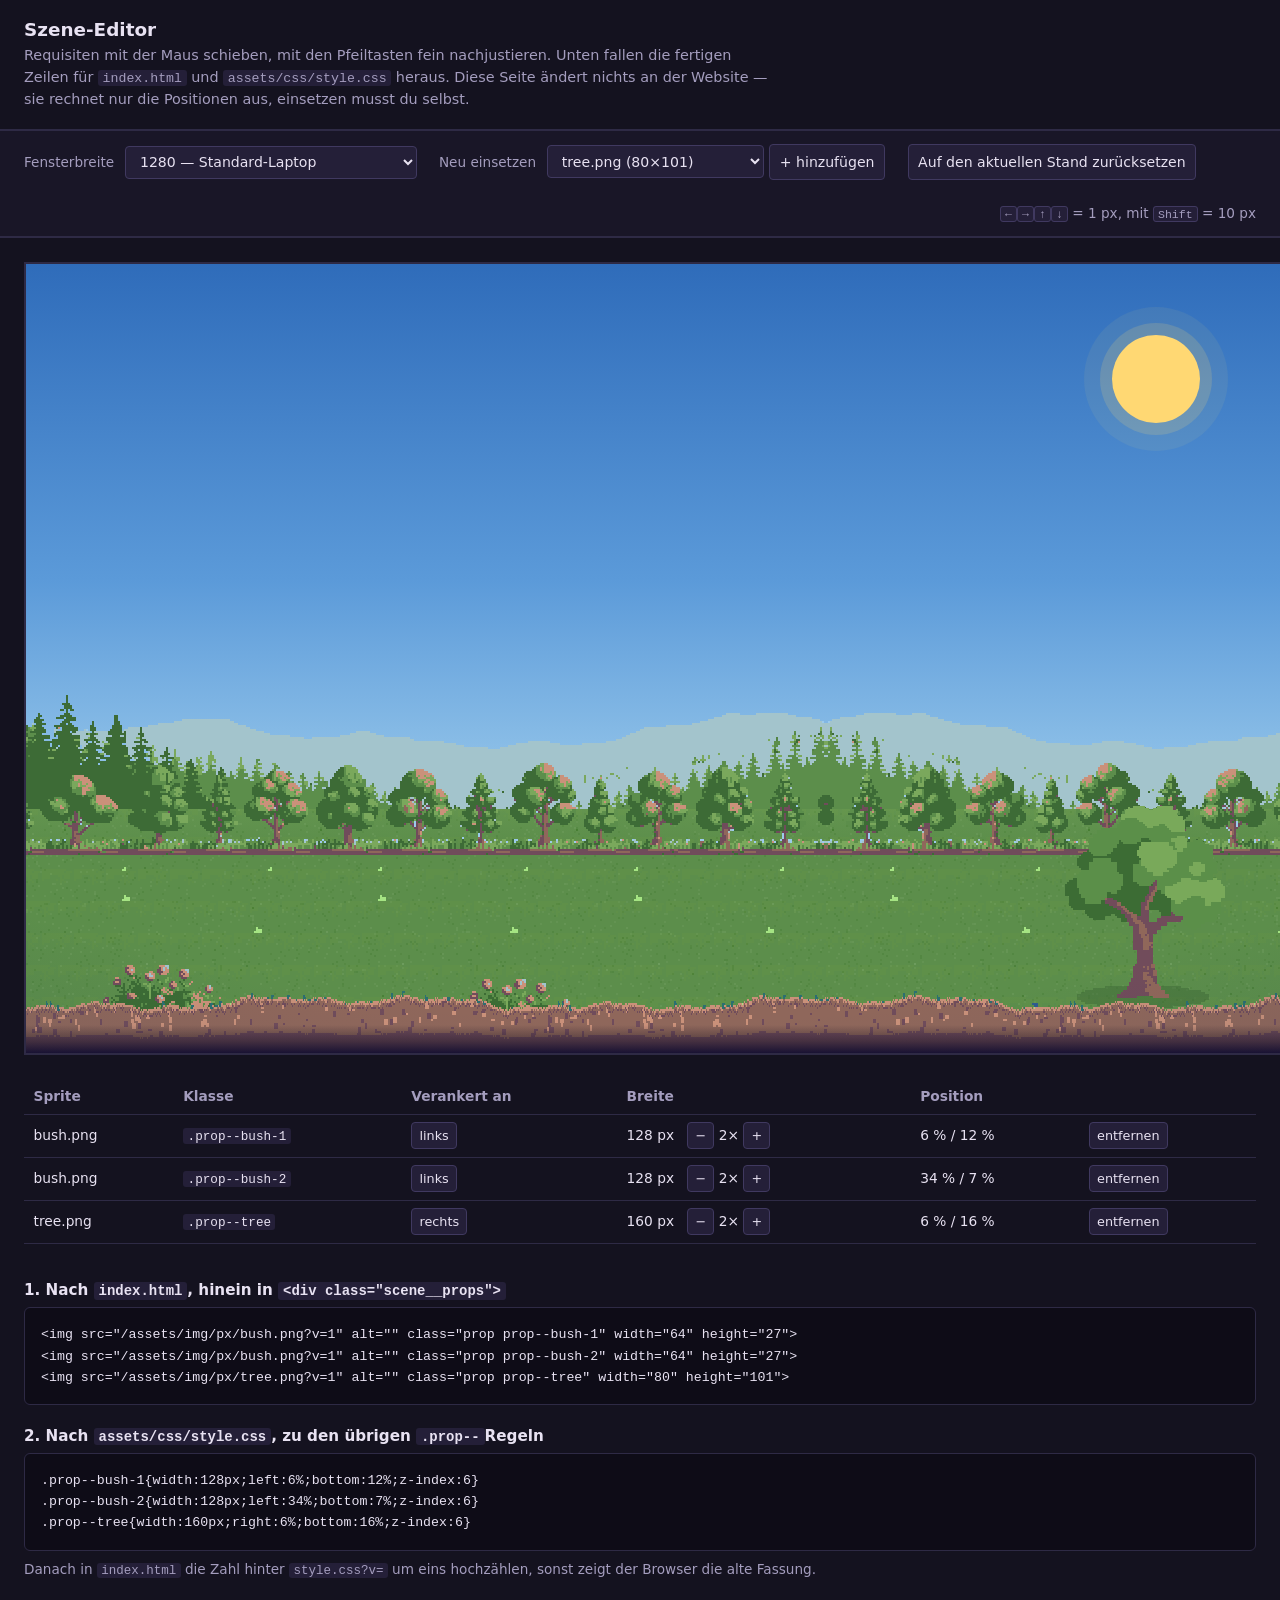
==== tools/szene-editor.html @ 1d087cea "Szene-Editor zum Setzen der Requisiten tools/szene-editor.html laedt dieselbe style.css wie die Webs" ====
<!doctype html>
<html lang="de">
<head>
<meta charset="utf-8">
<meta name="viewport" content="width=device-width,initial-scale=1">
<title>Szene-Editor — Requisiten setzen</title>

<!-- Die echte Seiten-CSS. Dadurch sieht die Vorschau unten exakt so aus wie
     der Hero auf der Seite: gleicher Himmel, gleiche Bänder, gleicher Boden.
     Ändert sich style.css, ändert sich diese Vorschau automatisch mit. -->
<link rel="stylesheet" href="/assets/css/style.css">

<style>
  body{margin:0;background:#14121f;color:#e8e2f2;
       font:15px/1.5 system-ui,-apple-system,"Segoe UI",Roboto,sans-serif}
  .kopf{padding:1.2rem 1.5rem;border-bottom:2px solid #2e2a45}
  .kopf h1{margin:0 0 .3rem;font-size:1.15rem}
  .kopf p{margin:0;color:#a49dbe;font-size:.9rem;max-width:82ch}
  code{background:#241f38;padding:.05em .35em;border-radius:3px;font-size:.92em}

  .leiste{display:flex;gap:1.4rem;align-items:center;flex-wrap:wrap;
          padding:.8rem 1.5rem;border-bottom:2px solid #2e2a45;background:#191627}
  .leiste label{font-size:.85rem;color:#a49dbe;margin-right:.4rem}
  select,button{font:inherit;font-size:.88rem;background:#241f38;color:#e8e2f2;
       border:1px solid #403960;border-radius:4px;padding:.4rem .6rem;cursor:pointer}
  button:hover{background:#302847}

  .buehne{padding:1.5rem;overflow-x:auto}
  .rahmen{position:relative;margin:0 auto;border:2px solid #2e2a45;overflow:hidden;background:#000}
  .rahmen .hero{min-height:0;padding:0;height:100%}

  /* Die Seiten-CSS setzt pointer-events:none auf .scene, damit die Szene keine
     Klicks abfängt. Für die Anfasser muss das hier wieder aufgehoben werden. */
  .griff{position:absolute;z-index:60;cursor:grab;outline:2px dashed transparent;
         pointer-events:auto;touch-action:none}
  .griff:hover{outline-color:rgba(240,200,96,.6)}
  .griff.aktiv{outline:2px solid #f0c860;cursor:grabbing}
  .griff img{display:block;width:100%;height:auto;
             image-rendering:pixelated;image-rendering:crisp-edges;pointer-events:none}

  .liste{padding:0 1.5rem 1rem}
  table{border-collapse:collapse;width:100%;font-size:.86rem}
  th,td{text-align:left;padding:.45rem .6rem;border-bottom:1px solid #2e2a45}
  th{color:#a49dbe;font-weight:600}
  tr.aktiv{background:#241f38}
  td button{padding:.2rem .45rem;font-size:.8rem}

  .ausgabe{padding:0 1.5rem 2.5rem}
  .ausgabe h2{font-size:.95rem;margin:1.4rem 0 .5rem}
  pre{background:#0e0c17;border:1px solid #2e2a45;border-radius:6px;
      padding:1rem;overflow-x:auto;font-size:.83rem;line-height:1.6;margin:0;
      white-space:pre-wrap;word-break:break-all}
  .hinweis{color:#a49dbe;font-size:.85rem;margin:.5rem 0 0}
  kbd{background:#241f38;border:1px solid #403960;border-radius:3px;
      padding:.05em .35em;font-size:.85em}
</style>
</head>
<body>

<div class="kopf">
  <h1>Szene-Editor</h1>
  <p>Requisiten mit der Maus schieben, mit den Pfeiltasten fein nachjustieren.
     Unten fallen die fertigen Zeilen für <code>index.html</code> und
     <code>assets/css/style.css</code> heraus. Diese Seite ändert nichts an der
     Website — sie rechnet nur die Positionen aus, einsetzen musst du selbst.</p>
</div>

<div class="leiste">
  <span><label>Fensterbreite</label>
    <select id="breite">
      <option value="1440">1440 — großer Bildschirm</option>
      <option value="1280" selected>1280 — Standard-Laptop</option>
      <option value="1024">1024 — kleiner Laptop</option>
      <option value="900">900 — hier verschwindet der Baum</option>
      <option value="375">375 — Handy</option>
    </select>
  </span>
  <span><label>Neu einsetzen</label>
    <select id="neu"></select>
    <button id="hinzu">+ hinzufügen</button>
  </span>
  <button id="reset">Auf den aktuellen Stand zurücksetzen</button>
  <span style="margin-left:auto;color:#a49dbe;font-size:.85rem">
    <kbd>&larr;</kbd><kbd>&rarr;</kbd><kbd>&uarr;</kbd><kbd>&darr;</kbd>
    = 1&nbsp;px, mit <kbd>Shift</kbd> = 10&nbsp;px
  </span>
</div>

<div class="buehne">
  <div class="rahmen" id="rahmen">
    <section class="hero">
      <div class="scene" aria-hidden="true">
        <div class="scene__sky"></div>
        <div class="scene__body is-sun"></div>
        <div class="scene__clouds">
          <img src="/assets/img/px/cloud.png" alt="" class="cloud cloud--1" width="29" height="16">
          <img src="/assets/img/px/cloud-small.png" alt="" class="cloud cloud--2" width="30" height="18">
          <img src="/assets/img/px/cloud.png" alt="" class="cloud cloud--3" width="29" height="16">
        </div>
        <div class="scene__band scene__band--hills"></div>
        <div class="scene__band scene__band--trees"></div>
        <div class="scene__ground"><div class="scene__props" id="props"></div></div>
        <div class="scene__vignette"></div>
      </div>
    </section>
  </div>
</div>

<div class="liste">
  <table>
    <thead><tr>
      <th>Sprite</th><th>Klasse</th><th>Verankert an</th>
      <th>Breite</th><th>Position</th><th></th>
    </tr></thead>
    <tbody id="tabelle"></tbody>
  </table>
</div>

<div class="ausgabe">
  <h2>1. Nach <code>index.html</code>, hinein in <code>&lt;div class="scene__props"&gt;</code></h2>
  <pre id="html-aus"></pre>

  <h2>2. Nach <code>assets/css/style.css</code>, zu den übrigen <code>.prop--</code>Regeln</h2>
  <pre id="css-aus"></pre>

  <p class="hinweis">Danach in <code>index.html</code> die Zahl hinter
     <code>style.css?v=</code> um eins hochzählen, sonst zeigt der Browser
     die alte Fassung.</p>
</div>

<script>
/* Native Sprite-Größen in Pixeln. Die dargestellte Breite sollte immer ein
   ganzzahliges Vielfaches davon sein - sonst werden die Pixel ungleich breit
   und das Bild franst aus. Der Editor warnt, wenn es kein ganzes ist. */
var SPRITES = {
  'tree.png':       [80, 101],
  'bush.png':       [64, 27],
  'cloud.png':      [29, 16],
  'cloud-small.png':[30, 18]
};

/* Startaufstellung: genau das, was gerade auf der Seite steht. */
var START = [
  {datei:'bush.png', klasse:'prop--bush-1', anker:'left',  x:6,  y:12, faktor:2},
  {datei:'bush.png', klasse:'prop--bush-2', anker:'left',  x:34, y:7,  faktor:2},
  {datei:'tree.png', klasse:'prop--tree',   anker:'right', x:6,  y:16, faktor:2}
];

var requisiten = [];
var gewaehlt = null;

var rahmen = document.getElementById('rahmen');
var props  = document.getElementById('props');

/* Alle Positionen beziehen sich auf die Bodenzone, nicht auf den ganzen Hero.
   Genau so rechnet auch die Seite: .scene__props liegt mit inset:0 in
   .scene__ground, und das ist 280px hoch. */
function bodenMasse(){
  var b = document.querySelector('.scene__ground').getBoundingClientRect();
  return {breite: b.width, hoehe: b.height};
}

function zeichnen(){
  props.innerHTML = '';
  requisiten.forEach(function(r, i){
    var nw = SPRITES[r.datei][0];
    var g = document.createElement('div');
    g.className = 'griff' + (i === gewaehlt ? ' aktiv' : '');
    g.style.width = Math.round(nw * r.faktor) + 'px';
    g.style[r.anker] = r.x + '%';
    g.style.bottom = r.y + '%';
    g.innerHTML = '<img src="/assets/img/px/' + r.datei + '" alt="">';
    g.addEventListener('pointerdown', function(e){ starteZiehen(e, i); });
    props.appendChild(g);
  });
  tabelleZeichnen();
  ausgabeZeichnen();
}

function starteZiehen(e, i){
  e.preventDefault();
  gewaehlt = i;
  var r = requisiten[i];
  var m = bodenMasse();
  var startX = e.clientX, startY = e.clientY;
  var x0 = r.x, y0 = r.y;
  /* Rechts verankert heißt: nach rechts ziehen macht den Abstand kleiner. */
  var richtung = (r.anker === 'right') ? -1 : 1;

  function bewegen(ev){
    r.x = Math.round((x0 + richtung * (ev.clientX - startX) / m.breite * 100) * 10) / 10;
    r.y = Math.round((y0 - (ev.clientY - startY) / m.hoehe * 100) * 10) / 10;
    zeichnen();
  }
  function loslassen(){
    window.removeEventListener('pointermove', bewegen);
    window.removeEventListener('pointerup', loslassen);
  }
  window.addEventListener('pointermove', bewegen);
  window.addEventListener('pointerup', loslassen);
  zeichnen();
}

document.addEventListener('keydown', function(e){
  if (gewaehlt === null) return;
  var pfeile = {ArrowLeft:[-1,0], ArrowRight:[1,0], ArrowUp:[0,1], ArrowDown:[0,-1]};
  if (!pfeile[e.key]) return;
  e.preventDefault();
  var dx = pfeile[e.key][0], dy = pfeile[e.key][1];
  var px = e.shiftKey ? 10 : 1;
  var m = bodenMasse();
  var r = requisiten[gewaehlt];
  var richtung = (r.anker === 'right') ? -1 : 1;
  r.x = Math.round((r.x + richtung * dx * px / m.breite * 100) * 10) / 10;
  r.y = Math.round((r.y + dy * px / m.hoehe * 100) * 10) / 10;
  zeichnen();
});

function tabelleZeichnen(){
  var t = document.getElementById('tabelle');
  t.innerHTML = '';
  requisiten.forEach(function(r, i){
    var nw = SPRITES[r.datei][0];
    var tr = document.createElement('tr');
    if (i === gewaehlt) tr.className = 'aktiv';
    tr.innerHTML =
      '<td>' + r.datei + '</td>' +
      '<td><code>.' + r.klasse + '</code></td>' +
      '<td><button data-tu="anker" data-i="' + i + '">' +
        (r.anker === 'left' ? 'links' : 'rechts') + '</button></td>' +
      '<td>' + Math.round(nw * r.faktor) + ' px &nbsp; ' +
        '<button data-tu="kleiner" data-i="' + i + '">&minus;</button> ' +
        r.faktor + '&times; ' +
        '<button data-tu="groesser" data-i="' + i + '">+</button></td>' +
      '<td>' + r.x + ' % / ' + r.y + ' %</td>' +
      '<td><button data-tu="weg" data-i="' + i + '">entfernen</button></td>';
    t.appendChild(tr);
  });
  Array.prototype.forEach.call(t.querySelectorAll('button'), function(b){
    b.addEventListener('click', function(){
      var i = +b.dataset.i, r = requisiten[i];
      if (b.dataset.tu === 'anker')    r.anker = (r.anker === 'left') ? 'right' : 'left';
      if (b.dataset.tu === 'groesser') r.faktor = Math.min(4, r.faktor + 0.5);
      if (b.dataset.tu === 'kleiner')  r.faktor = Math.max(0.5, r.faktor - 0.5);
      if (b.dataset.tu === 'weg')    { requisiten.splice(i, 1); gewaehlt = null; }
      zeichnen();
    });
  });
}

function ausgabeZeichnen(){
  document.getElementById('html-aus').textContent = requisiten.map(function(r){
    var nw = SPRITES[r.datei][0], nh = SPRITES[r.datei][1];
    return '<img src="/assets/img/px/' + r.datei + '?v=1" alt="" class="prop ' +
           r.klasse + '" width="' + nw + '" height="' + nh + '">';
  }).join('\n');

  document.getElementById('css-aus').textContent = requisiten.map(function(r){
    var nw = SPRITES[r.datei][0];
    var warnung = (r.faktor % 1 !== 0)
      ? '   /* ' + r.faktor + 'x ist kein ganzes Vielfaches - die Pixel werden ungleich breit */'
      : '';
    return '.' + r.klasse + '{width:' + Math.round(nw * r.faktor) + 'px;' +
           r.anker + ':' + r.x + '%;bottom:' + r.y + '%;z-index:6}' + warnung;
  }).join('\n');
}

document.getElementById('breite').addEventListener('change', function(e){
  var w = +e.target.value;
  rahmen.style.width = w + 'px';
  rahmen.style.height = Math.round(Math.min(w * 0.62, 860)) + 'px';
  zeichnen();
});

var auswahl = document.getElementById('neu');
Object.keys(SPRITES).forEach(function(d){
  var o = document.createElement('option');
  o.value = d;
  o.textContent = d + '  (' + SPRITES[d][0] + '×' + SPRITES[d][1] + ')';
  auswahl.appendChild(o);
});

document.getElementById('hinzu').addEventListener('click', function(){
  var d = auswahl.value;
  var stamm = d.replace('.png', '').replace(/[^a-z0-9]/g, '-');
  var n = 1;
  while (requisiten.some(function(r){ return r.klasse === 'prop--' + stamm + '-' + n; })) n++;
  requisiten.push({datei:d, klasse:'prop--' + stamm + '-' + n,
                   anker:'left', x:45, y:20, faktor:2});
  gewaehlt = requisiten.length - 1;
  zeichnen();
});

document.getElementById('reset').addEventListener('click', function(){
  requisiten = START.map(function(r){ return Object.assign({}, r); });
  gewaehlt = null;
  zeichnen();
});

rahmen.style.width = '1280px';
rahmen.style.height = '793px';
requisiten = START.map(function(r){ return Object.assign({}, r); });
zeichnen();
</script>
</body>
</html>
---- assets/css/style.css ----
/* =========================================================================
   floriankierski.de — Bewerbungsportfolio
   Zwei Darstellungen über [data-mode]: "pixel" (Standard) und "plain".
   Kein Framework, kein Build-Schritt.
   ========================================================================= */

/* ---------- Schriften (selbst gehostet) ---------- */
@font-face{font-family:'Pixelify';src:url('/assets/fonts/pixelify-latin.woff2') format('woff2');
  font-weight:400 700;font-display:swap;unicode-range:U+0000-00FF,U+0131,U+0152-0153,U+2000-206F,U+20AC,U+2122,U+2212,U+FEFF,U+FFFD}
@font-face{font-family:'Pixelify';src:url('/assets/fonts/pixelify-latin-ext.woff2') format('woff2');
  font-weight:400 700;font-display:swap;unicode-range:U+0100-02BA,U+1E00-1E9F,U+2020,U+20A0-20AB,U+2C60-2C7F}
@font-face{font-family:'Silkscreen';src:url('/assets/fonts/silkscreen-latin.woff2') format('woff2');
  font-weight:400;font-display:swap;unicode-range:U+0000-00FF,U+0131,U+0152-0153,U+2000-206F,U+20AC,U+2122,U+2212,U+FEFF,U+FFFD}
@font-face{font-family:'Silkscreen';src:url('/assets/fonts/silkscreen-latin-ext.woff2') format('woff2');
  font-weight:400;font-display:swap;unicode-range:U+0100-02BA,U+1E00-1E9F,U+2020,U+20A0-20AB,U+2C60-2C7F}
@font-face{font-family:'InterVar';src:url('/assets/fonts/inter-latin.woff2') format('woff2');
  font-weight:400 700;font-display:swap;unicode-range:U+0000-00FF,U+0131,U+0152-0153,U+2000-206F,U+20AC,U+2122,U+2212,U+FEFF,U+FFFD}
@font-face{font-family:'InterVar';src:url('/assets/fonts/inter-latin-ext.woff2') format('woff2');
  font-weight:400 700;font-display:swap;unicode-range:U+0100-02BA,U+1E00-1E9F,U+2020,U+20A0-20AB,U+2C60-2C7F}

/* ---------- 'PixelMix': Pixelify + geliehene Zeichen aus Silkscreen ----------
   Pixelify Sans hat zwei Glyphen, die falsch gelesen werden:
     · die Ziffer 5 sieht aus wie ein S
     · das grosse C sieht aus wie ein O  ("Certbot" -> "Oertbot")
   Beides bleibt in jeder Schriftgroesse mehrdeutig, deshalb kommen Ziffern
   (U+0030-0039) und das grosse C (U+0043) aus Silkscreen. Diese Regel muss
   ZULETZT stehen: bei ueberlappenden unicode-range gewinnt die letzte. */
@font-face{font-family:'PixelMix';src:url('/assets/fonts/pixelify-latin.woff2') format('woff2');
  font-weight:400 700;font-display:swap;unicode-range:U+0000-00FF,U+0131,U+0152-0153,U+2000-206F,U+20AC,U+2122,U+2212,U+FEFF,U+FFFD}
@font-face{font-family:'PixelMix';src:url('/assets/fonts/pixelify-latin-ext.woff2') format('woff2');
  font-weight:400 700;font-display:swap;unicode-range:U+0100-02BA,U+1E00-1E9F,U+2020,U+20A0-20AB,U+2C60-2C7F}
@font-face{font-family:'PixelMix';src:url('/assets/fonts/silkscreen-latin.woff2') format('woff2');
  font-weight:400 700;font-display:swap;unicode-range:U+0030-0039,U+0043}

/* ---------- Tokens: Pixel-Modus ----------
   Palette aus Florians Character: Rot, Gold, Lavendel, Glutorange.
   Alle Textpaarungen sind auf >= 4.5:1 geprüft. */
:root{
  --sky-1:#080614; --sky-2:#1a1036; --sky-3:#2e1840; --sky-4:#42234a;
  --aurora-1:#3ba58c; --aurora-2:#7a4fd0;

  /* Tageshimmel der Hero-Szene. Bewusst getrennt von --sky-*: die Seite
     unterhalb des Heros bleibt dunkel, nur die Landschaft oben ist Tag. */
  --day-1:#2f6cba; --day-2:#5b9ad9; --day-3:#9ccbec; --day-4:#dceff8;
  --hill-far:#a3c4cc; --hill-mid:#6f9c6a; --hill-near:#54844a;

  --bg:#191233; --bg-alt:#1f1740; --bg-deep:#0d0a1c;
  --panel:#f2e6cc; --panel-2:#e5d5b2; --panel-edge:#b58f3e; --panel-shade:#cdb787;

  --ink:#2c2216; --ink-2:#5d4a33; --ink-3:#6f5c3c;
  --wood:#6d4c2e; --wood-l:#8a6440; --wood-d:#3b2c58;

  --accent:#f0c860;             /* Gold — Akzent auf dunklem Grund, 11:1 */
  --accent-2:#e85a45;           /* Glutrot aus dem Umhang */
  --accent-ink:#2a1408;
  --accent-deep:#8e2a1e;        /* Akzent auf Pergament, 6.8:1 */
  --green:#2f7d6a; --green-l:#4ac4a8;

  --glow:#ffd98a;               /* Laternen- und Fensterlicht */

  --on-dark:#eae3f5; --on-dark-2:#b9aed6;

  --r:0px;                       /* Pixel = harte Kanten */
  --bw:4px;                      /* Rahmenstärke */
  --f-display:'PixelMix',ui-monospace,monospace;
  --f-ui:'PixelMix',ui-monospace,monospace;
  --f-num:'PixelMix',ui-monospace,monospace;
  --f-body:'InterVar',system-ui,-apple-system,'Segoe UI',Roboto,sans-serif;
  --ls-ui:.06em;
  --wrap:1180px;
  --shadow-hard:6px 6px 0 rgba(0,0,0,.35);
  --ease:cubic-bezier(.2,.7,.3,1);
}

/* ---------- Tokens: Klartext-Modus ---------- */
[data-mode="plain"]{
  --sky-1:#f4f6f7; --sky-2:#f4f6f7; --sky-3:#f4f6f7; --sky-4:#f4f6f7;

  --bg:#ffffff; --bg-alt:#f5f7f7; --bg-deep:#eef1f2;
  --panel:#ffffff; --panel-2:#f6f8f8; --panel-edge:#dde3e3; --panel-shade:#e7ecec;

  --ink:#16211e; --ink-2:#4a5754; --ink-3:#6d7a77;
  --wood:#dde3e3; --wood-l:#eef1f2; --wood-d:#c6d0cf;

  --accent:#12876a; --accent-2:#0f6f57; --accent-ink:#ffffff;
  --accent-deep:#0f6f57;
  --green:#12876a; --green-l:#2aa184;

  --on-dark:#16211e; --on-dark-2:#4a5754;

  --r:10px;
  --bw:1px;
  --f-display:'InterVar',system-ui,-apple-system,'Segoe UI',Roboto,sans-serif;
  --f-ui:'InterVar',system-ui,-apple-system,'Segoe UI',Roboto,sans-serif;
  --f-num:'InterVar',system-ui,-apple-system,'Segoe UI',Roboto,sans-serif;
  --ls-ui:.02em;
  --shadow-hard:0 1px 3px rgba(16,32,28,.08),0 8px 24px rgba(16,32,28,.06);
}

/* ---------- Reset / Basis ---------- */
*,*::before,*::after{box-sizing:border-box}
/* Pixelify hat fi-/fl-Ligaturen, die als Fremdzeichen lesen. */
body{font-variant-ligatures:none;font-feature-settings:'liga' 0,'clig' 0}
html{scroll-behavior:smooth;-webkit-text-size-adjust:100%}
body{
  margin:0;background:var(--bg);color:var(--on-dark);
  font-family:var(--f-body);font-size:17px;line-height:1.65;
  overflow-x:hidden;
}
img{max-width:100%;height:auto;display:block}
a{color:inherit}
button{font:inherit;color:inherit}
h1,h2,h3{margin:0;line-height:1.15;font-weight:700}
p{margin:0 0 1em}
p:last-child{margin-bottom:0}
ul,ol{margin:0;padding:0;list-style:none}
:focus-visible{outline:3px solid var(--accent);outline-offset:3px}
[data-mode="plain"] :focus-visible{outline-color:var(--accent);outline-width:2px}

.wrap{width:min(100% - 2.5rem,var(--wrap));margin-inline:auto}
.muted{color:var(--ink-3);font-weight:400}
.skip{position:absolute;left:-9999px;top:0;z-index:200;background:var(--accent);
  color:var(--accent-ink);padding:.75rem 1.25rem;font-family:var(--f-ui);font-size:1.01rem}
.skip:focus{left:.5rem;top:.5rem}

/* Pixel-Sprites immer scharf */
.prop,.cloud,.brand__mark{image-rendering:pixelated;image-rendering:crisp-edges}

/* Icons */
.ico{width:1em;height:1em;flex:none;vertical-align:-.125em;fill:currentColor}
.ico--lg{width:1.6em;height:1.6em}

/* =========================================================================
   Kopfzeile
   ========================================================================= */
.topbar{
  position:sticky;top:0;z-index:60;
  background:color-mix(in srgb,var(--bg-deep) 88%,transparent);
  backdrop-filter:blur(8px);
  border-bottom:var(--bw) solid var(--wood-d);
}
[data-mode="plain"] .topbar{
  background:color-mix(in srgb,#fff 88%,transparent);
  border-bottom:1px solid var(--panel-edge);
}
.topbar__inner{display:flex;align-items:center;gap:1rem;min-height:64px}

.brand{display:flex;align-items:center;gap:.6rem;text-decoration:none;margin-right:auto}
.brand__mark{
  width:26px;height:26px;flex:none;
  background:url('/assets/img/px/mark.png') center/contain no-repeat;
  filter:drop-shadow(0 0 6px rgba(240,200,96,.45));
}
[data-mode="plain"] .brand__mark{filter:none}
.brand__text{
  font-family:var(--f-display);font-size:1.15rem;color:var(--on-dark);
  letter-spacing:.02em;
}
[data-mode="plain"] .brand__text{font-weight:700;font-size:1.05rem}

.nav{display:flex;gap:.25rem}
.nav a{
  text-decoration:none;font-family:var(--f-ui);font-size:0.907rem;
  letter-spacing:var(--ls-ui);color:var(--on-dark-2);
  padding:.55rem .7rem;border:var(--bw) solid transparent;
  transition:color .18s,border-color .18s,background .18s;
}
[data-mode="plain"] .nav a{font-size:.9rem;font-weight:500;border-radius:var(--r)}
.nav a:hover{color:var(--accent)}
.nav a.is-active{color:var(--accent);border-color:var(--panel-edge)}
[data-mode="plain"] .nav a:hover{color:var(--accent);background:var(--bg-alt)}
[data-mode="plain"] .nav a.is-active{color:var(--accent);border-color:transparent;background:var(--bg-alt)}

.topbar__actions{display:flex;align-items:center;gap:.6rem}

/* Moduswechsler */
.modeswitch{
  position:relative;display:flex;padding:3px;cursor:pointer;
  background:var(--bg);border:var(--bw) solid var(--wood);border-radius:var(--r);
}
[data-mode="plain"] .modeswitch{background:var(--bg-alt);border-color:var(--panel-edge)}
.modeswitch__opt{
  font-family:var(--f-ui);font-size:0.806rem;letter-spacing:var(--ls-ui);
  padding:.4rem .6rem;color:var(--on-dark-2);transition:color .18s;
}
[data-mode="plain"] .modeswitch__opt{font-size:.78rem;font-weight:600;padding:.35rem .7rem}
.modeswitch__opt[data-opt="pixel"]{color:var(--accent)}
[data-mode="plain"] .modeswitch__opt[data-opt="pixel"]{color:var(--on-dark-2)}
[data-mode="plain"] .modeswitch__opt[data-opt="plain"]{color:var(--accent)}

.burger{display:none;background:none;border:var(--bw) solid var(--wood);
  padding:.5rem .55rem;cursor:pointer;border-radius:var(--r)}
.burger span{display:block;width:18px;height:3px;background:var(--on-dark);margin:3px 0}
[data-mode="plain"] .burger{border-color:var(--panel-edge)}

/* =========================================================================
   Hero + Pixel-Szene
   ========================================================================= */
.hero{position:relative;min-height:min(94vh,860px);display:flex;align-items:center;
  padding:5rem 0 9rem;overflow:hidden}
/* Ohne Pixel-Szene braucht der Hero keine Bauhöhe für Wiese und Himmel. */
[data-mode="plain"] .hero{min-height:auto;padding:4.5rem 0 4rem}

/* Der Uebergang in den dunklen Abschnitt darunter. Bewusst nur 28 px hoch:
   die Erdkante ist das beste Stueck der Szene und darf nicht im Schatten
   verschwinden. Es reicht, ihre unterste Kante abzudunkeln — dann liest sie
   sich als Boeschung, die in den Schatten faellt, statt als abgeschnitten. */
.hero::after{
  content:"";position:absolute;left:0;right:0;bottom:0;height:28px;
  z-index:13;pointer-events:none;
  background:linear-gradient(180deg,transparent 0%,rgba(13,10,28,.42) 58%,var(--bg) 100%);
}
[data-mode="plain"] .hero::after{display:none}

.scene{position:absolute;inset:0;z-index:0;pointer-events:none}
.scene__sky{position:absolute;inset:0;
  background:linear-gradient(180deg,var(--day-1) 0%,var(--day-2) 40%,var(--day-3) 70%,var(--day-4) 100%)}
[data-mode="plain"] .scene{display:none}



.scene__body{
  position:absolute;top:9%;right:8%;width:88px;height:88px;
  background:#fff3c4;border-radius:50%;
  box-shadow:0 0 0 10px rgba(255,243,196,.22),0 0 0 24px rgba(255,243,196,.10);
}
.scene__body.is-sun{background:#ffd873;
  box-shadow:0 0 0 12px rgba(255,216,115,.16),0 0 0 28px rgba(255,216,115,.07)}
.scene__body.is-moon::after,.scene__body.is-moon::before{
  content:"";position:absolute;border-radius:50%;background:rgba(214,202,166,.75)}
.scene__body.is-moon::before{width:18px;height:18px;top:22%;left:22%}
.scene__body.is-moon::after{width:12px;height:12px;bottom:24%;right:26%}

.scene__clouds{position:absolute;inset:0 0 40% 0}
.cloud{position:absolute;opacity:.95;image-rendering:pixelated}
.cloud--1{width:87px;top:18%;left:-20%;animation:drift 90s linear infinite}
.cloud--2{width:90px;top:32%;left:-30%;animation:drift 130s linear infinite 12s}
.cloud--3{width:87px;top:8%;left:-45%;animation:drift 160s linear infinite 40s;opacity:.6}
@keyframes drift{to{left:130%}}

/* ---------- Hintergrundebenen ----------
   Zwei gekachelte Streifen statt der frueheren CSS-Ellipsen. Die Ellipsen
   waren glatte Farbflaechen neben pixeliger Grafik — zwei Bildsprachen in
   einem Bild, und genau daran ist die Szene vorher auseinandergefallen.
   Beide Streifen sind mit PixelLab erzeugt, auf die Palette der Erdkante
   festgenagelt und in Seitenansicht, also derselbe Blickwinkel wie der Boden.
   Je 800 px Rapport (400 px Original plus gespiegelte Kopie, dadurch keine
   sichtbare Naht), dargestellt in doppelter Pixelgroesse. */
.scene__band{
  position:absolute;left:0;right:0;pointer-events:none;
  background-repeat:repeat-x;background-position:bottom left;
  image-rendering:pixelated;image-rendering:crisp-edges;
}
/* Ferne Huegelkette — sitzt auf der Oberkante der Wiese auf */
.scene__band--hills{
  bottom:244px;height:144px;z-index:2;
  background-image:url('/assets/img/px/band-hills.png?v=1');
  background-size:1600px 144px;
}
/* Baumreihe — steht ein Stueck in der Wiese, das gibt der Flaeche Tiefe */
.scene__band--trees{
  bottom:188px;height:128px;z-index:3;
  background-image:url('/assets/img/px/band-trees.png?v=1');
  background-size:1600px 128px;
}

/* Boden aus Florians Wang-Tileset: Grasfläche plus Erdböschung an der
   Vorderkante (Kachel n03 — Gras oben, Erde, Wasser unten). Alles 2x. */
.scene__ground{
  position:absolute;left:0;right:0;bottom:0;height:280px;
  background:url('/assets/img/px/ground-grass-day.png?v=1') repeat;
  background-size:256px 256px;
  image-rendering:pixelated;image-rendering:crisp-edges;
}
/* Ganz oben verliert sich die Wiese im Dunst — das nimmt der gekachelten
   Flaeche die Kante zur Baumreihe hin. Deutlich schwaecher als frueher, weil
   dort jetzt echte Ebenen stehen statt einer Farbflaeche. */
.scene__ground::before{
  content:"";position:absolute;inset:0 0 auto 0;height:70px;pointer-events:none;z-index:1;
  background:linear-gradient(180deg,rgba(122,168,92,.55) 0%,
             rgba(122,168,92,.22) 55%,transparent 100%);
}
/* unten die sichtbare Erdkante mit Wasser darunter */
.scene__ground::after{
  content:"";position:absolute;inset:auto 0 0 0;height:64px;pointer-events:none;z-index:12;
  background:url('/assets/img/px/ground-edge-day.png?v=1') repeat-x;
  background-size:512px 64px;
  image-rendering:pixelated;image-rendering:crisp-edges;
}

.scene__props{position:absolute;inset:0;z-index:5}
/* Requisiten auf der Wiese. Alles in doppelter Pixelgroesse und in
   Seitenansicht — dieselbe Regel wie fuer die Baender. */
.prop{position:absolute;image-rendering:pixelated;image-rendering:crisp-edges}
/* Der Baum steht rechts ausserhalb der Textspalte. 160px = 2x seine 80px. */
.prop--tree{width:160px;right:6%;bottom:16%;z-index:6}
.prop--bush{width:128px;z-index:6}
.prop--bush-1{left:6%;bottom:12%}
.prop--bush-2{left:34%;bottom:7%}
/* Unter 1180 px wird es rechts eng, unter 1000 px steht der Baum hinter der
   Tafel — dann weicht er, wie der Begleiter auch. */
/* Nur naeher an den Rand ruecken, Breite unveraendert: 132px waeren 1.65x
   der nativen 80px und die Pixel wuerden ungleich breit. */
@media (max-width:1180px){.prop--tree{right:1%}}
@media (max-width:1000px){.prop--tree{display:none}}
@media (max-width:820px){.prop--bush-2{display:none}}

/* ---------- Tag ----------
   Die Sprites waren fuer die Nacht gezeichnet. Sie liegen jetzt zusaetzlich
   als *-day.png daneben, mit umgerechneter Palette statt CSS-Filter: ein
   Filter hebt Licht und Schatten gleichmaessig an und nimmt der Wiese die
   Tiefe. Erzeugt von raw/tag-palette.py, Nacht-Originale bleiben liegen.  */
.scene__props{filter:saturate(1.04)}

/* Randabdunklung — nur noch andeutungsweise und kuehl, damit der Blick
   nach innen faellt, ohne dass es nach Abend aussieht. */
.scene__vignette{
  position:absolute;inset:0;pointer-events:none;z-index:21;
  background:radial-gradient(128% 96% at 50% 38%, transparent 60%, rgba(28,52,86,.22) 100%);
}

/* Der Turm bleibt bewusst der dunkelste Punkt der Szene — so behaelt er
   seine Silhouette gegen die helle Wiese. Aufgehellt ist er in tower-day.png
   nur so weit, dass Balken und Fenster bei Tageslicht lesbar bleiben. */

/* Am Tag steigt kein Glutfunken auf — dieselbe Mechanik traegt jetzt
   Pollen, die im Gegenlicht ueber der Wiese haengen. */
.embers{position:absolute;inset:auto 0 0 0;height:60%;opacity:.7}
.ember{
  position:absolute;bottom:0;width:3px;height:3px;
  background:#fffbe4;box-shadow:0 0 5px 1px rgba(255,250,210,.55);
  animation:rise linear infinite;
}
.ember--big{width:4px;height:4px}
.ember--cool{background:#eafff4;box-shadow:0 0 5px 1px rgba(220,255,240,.5)}
@keyframes rise{
  0%  {transform:translate(0,0)      scale(.6);opacity:0}
  12% {opacity:.95}
  50% {transform:translate(14px,-46%) scale(1)}
  78% {opacity:.7}
  100%{transform:translate(-8px,-100%) scale(.5);opacity:0}
}

.hero__inner{
  position:relative;z-index:2;max-width:830px;padding:2rem 2.5rem;
  margin-inline:max(1.25rem,calc((100% - var(--wrap)) / 2)) auto;
}
[data-mode="plain"] .hero__inner{max-width:760px;padding:0;margin-inline:auto}
/* Tafel hinter dem Text. In der Nachtfassung stand hier ein weicher dunkler
   Schleier — über einem klaren Tageshimmel liest der sich als Fleck, egal wie
   sanft man ihn macht. Eine Tafel mit harter Kante liest sich dagegen als das,
   was sie ist, und passt zu den Pergamentkarten der übrigen Seite.

   Halbtransparent, damit Wiese und Himmel dahinter noch durchkommen. Selbst
   vor reinem Weiss läge der Fließtext noch bei 5.0:1, über dem tatsächlichen
   Himmel bei 7.7:1 — die Tafel trägt also unabhängig davon, was hinter ihr
   liegt. */
.hero__inner::before{
  content:"";position:absolute;inset:0;z-index:-1;pointer-events:none;
  background:rgba(38,30,22,.74);
  border:var(--bw) solid rgba(109,76,46,.85);
  box-shadow:var(--shadow-hard);
}
[data-mode="plain"] .hero__inner::before{display:none}
.hero__eyebrow{
  font-family:var(--f-ui);font-size:0.882rem;letter-spacing:.12em;text-transform:uppercase;
  color:var(--accent);margin-bottom:1rem;
}
[data-mode="plain"] .hero__eyebrow{font-size:.8rem;font-weight:600;color:var(--accent)}
.hero__name{
  font-family:var(--f-display);font-size:clamp(2.8rem,9vw,5.6rem);line-height:1;
  color:#f7ecd3;text-shadow:5px 5px 0 rgba(10,7,20,.7);margin-bottom:.35rem;
}
[data-mode="plain"] .hero__name{
  color:var(--ink);text-shadow:none;font-size:clamp(2.4rem,6vw,3.8rem);letter-spacing:-.02em}
.hero__role{
  font-family:var(--f-display);font-size:clamp(1.2rem,3.4vw,1.9rem);
  color:var(--accent);text-shadow:3px 3px 0 rgba(10,7,20,.6);margin-bottom:1.5rem;
}
[data-mode="plain"] .hero__role{color:var(--accent);text-shadow:none;font-weight:600}

.paths{display:flex;flex-wrap:wrap;gap:.75rem;margin-bottom:1.6rem}
.path{
  background:var(--panel);color:var(--ink);padding:.6rem .95rem;
  border:var(--bw) solid var(--panel-edge);border-radius:var(--r);
  box-shadow:inset 0 3px 0 rgba(255,255,255,.55),inset 0 -3px 0 rgba(0,0,0,.10);
  display:flex;flex-direction:column;gap:.1rem;
}
[data-mode="plain"] .path{box-shadow:none;background:var(--bg-alt)}
.path--main{background:var(--accent);border-color:#a8801f}
[data-mode="plain"] .path--main{background:var(--accent);border-color:var(--accent)}
.path__tag{font-family:var(--f-ui);font-size:0.731rem;letter-spacing:.1em;
  text-transform:uppercase;color:var(--ink-2)}
.path--main .path__tag{color:#6b4a10}
.path__name{font-family:var(--f-display);font-size:1.05rem;font-weight:700;line-height:1.2}
[data-mode="plain"] .path__tag{font-size:.7rem;font-weight:600;color:var(--ink-3)}
[data-mode="plain"] .path--main .path__tag,[data-mode="plain"] .path--main .path__name{color:#fff}
[data-mode="plain"] .path__name{font-size:1rem}

.hero__pitch{max-width:56ch;color:#ded6ee;font-size:1.06rem;
  text-shadow:0 2px 6px rgba(10,8,16,.5);margin-bottom:2rem}
[data-mode="plain"] .hero__pitch{color:var(--ink-2);text-shadow:none}

.hero__cta{display:flex;flex-wrap:wrap;gap:.9rem}

/* Buttons */
.btn{
  display:inline-flex;align-items:center;gap:.5rem;text-decoration:none;cursor:pointer;
  font-family:var(--f-ui);font-size:0.932rem;letter-spacing:var(--ls-ui);
  padding:.85rem 1.3rem;background:var(--panel);color:var(--ink);
  border:var(--bw) solid var(--panel-edge);border-radius:var(--r);
  box-shadow:var(--shadow-hard);
  transition:transform .1s var(--ease),box-shadow .1s var(--ease),background .18s;
}
[data-mode="plain"] .btn{font-size:.92rem;font-weight:600;padding:.7rem 1.2rem;
  background:#fff;border-color:var(--panel-edge)}
.btn:hover{transform:translate(-2px,-2px);box-shadow:8px 8px 0 rgba(0,0,0,.35)}
.btn:active{transform:translate(3px,3px);box-shadow:2px 2px 0 rgba(0,0,0,.35)}
[data-mode="plain"] .btn:hover{transform:translateY(-1px);
  box-shadow:0 4px 10px rgba(16,32,28,.12);background:var(--bg-alt)}
[data-mode="plain"] .btn:active{transform:none}
.btn--primary{background:var(--accent);border-color:#a8801f;color:var(--accent-ink)}
[data-mode="plain"] .btn--primary{background:var(--accent);border-color:var(--accent);color:#fff}
[data-mode="plain"] .btn--primary:hover{background:var(--accent-2)}
.btn--ghost{background:transparent;color:var(--on-dark);border-color:var(--wood);
  box-shadow:none;align-self:flex-start}
.btn--ghost:hover{background:rgba(255,255,255,.06);transform:none;box-shadow:none}
[data-mode="plain"] .btn--ghost{color:var(--accent);border-color:var(--panel-edge);background:#fff}

/* =========================================================================
   Abschnitte
   ========================================================================= */
.sec{position:relative;padding:6rem 0;background:var(--bg)}
.sec--warm{background:var(--bg-alt)}
.sec--dark{background:var(--bg-deep)}
.sec--contact{background:linear-gradient(180deg,var(--bg) 0%,var(--sky-1) 100%);padding-bottom:7rem}
[data-mode="plain"] .sec--contact{background:var(--bg-alt)}

/* dezente Holz-/Rasterstruktur nur im Pixel-Modus */
.sec::before{
  content:"";position:absolute;inset:0;pointer-events:none;opacity:.35;
  background-image:linear-gradient(90deg,rgba(255,255,255,.022) 1px,transparent 1px),
                   linear-gradient(rgba(255,255,255,.022) 1px,transparent 1px);
  background-size:8px 8px;
}
[data-mode="plain"] .sec::before{display:none}
.sec > .wrap{position:relative;z-index:1}

.sechead{max-width:56ch;margin-bottom:3rem}
.sechead--center{margin-inline:auto;text-align:center}
.sechead__kicker{
  font-family:var(--f-ui);font-size:0.832rem;letter-spacing:.14em;text-transform:uppercase;
  color:var(--accent);margin-bottom:.7rem;
}
[data-mode="plain"] .sechead__kicker{font-size:.78rem;font-weight:700}
.sechead__title{
  font-family:var(--f-display);font-size:clamp(1.9rem,4.6vw,3rem);color:var(--on-dark);
  text-shadow:4px 4px 0 rgba(0,0,0,.28);
}
[data-mode="plain"] .sechead__title{text-shadow:none;letter-spacing:-.015em}
.sechead__sub{margin-top:.9rem;color:var(--on-dark-2);font-size:1.05rem}

/* Panel-Grundform (Pergament) */
.panel,.quest__card,.proj,.invbox,.contact__card,.gal__item figcaption,.stat{
  background:var(--panel);color:var(--ink);
  border:var(--bw) solid var(--panel-edge);border-radius:var(--r);
  box-shadow:inset 0 4px 0 rgba(255,255,255,.5),inset 0 -4px 0 rgba(0,0,0,.09),var(--shadow-hard);
}
[data-mode="plain"] .panel,[data-mode="plain"] .quest__card,[data-mode="plain"] .proj,
[data-mode="plain"] .invbox,[data-mode="plain"] .contact__card,
[data-mode="plain"] .gal__item figcaption,[data-mode="plain"] .stat{
  box-shadow:var(--shadow-hard);
}

/* Goldene Eckbeschläge — machen aus dem Pergament ein verwunschenes Dokument */
.quest__card,.proj,.invbox,.contact__card{position:relative}
.quest__card::before,.quest__card::after,
.proj::before,.proj::after,
.invbox::before,.invbox::after,
.contact__card::before,.contact__card::after{
  content:"";position:absolute;width:13px;height:13px;pointer-events:none;
  border:3px solid var(--panel-edge);opacity:.75;
}
.quest__card::before,.proj::before,.invbox::before,.contact__card::before{
  top:7px;left:7px;border-right:0;border-bottom:0;
}
.quest__card::after,.proj::after,.invbox::after,.contact__card::after{
  bottom:7px;right:7px;border-left:0;border-top:0;
}
[data-mode="plain"] .quest__card::before,[data-mode="plain"] .quest__card::after,
[data-mode="plain"] .proj::before,[data-mode="plain"] .proj::after,
[data-mode="plain"] .invbox::before,[data-mode="plain"] .invbox::after,
[data-mode="plain"] .contact__card::before,[data-mode="plain"] .contact__card::after{
  display:none;
}

/* Leuchtender Trenner am Anfang jedes Kapitels */
.sec::after{
  content:"";position:absolute;top:0;left:50%;transform:translateX(-50%);
  width:min(100% - 2.5rem,var(--wrap));height:2px;pointer-events:none;
  background:linear-gradient(90deg,transparent 0%,var(--panel-edge) 22%,
             var(--accent) 50%,var(--panel-edge) 78%,transparent 100%);
  opacity:.5;box-shadow:0 0 14px rgba(240,200,96,.35);
}
[data-mode="plain"] .sec::after{display:none}

/* =========================================================================
   Über mich
   ========================================================================= */
.about{display:grid;grid-template-columns:1.55fr 1fr;gap:3rem;align-items:start}
.about__text{color:var(--on-dark-2);font-size:1.02rem}
.about__text strong{color:var(--on-dark)}
.lead{font-size:1.22rem;line-height:1.55;color:var(--on-dark)}
[data-mode="plain"] .about__text{color:var(--ink-2)}
[data-mode="plain"] .lead,[data-mode="plain"] .about__text strong{color:var(--ink)}
.note{
  margin-top:1.6rem;padding:1.1rem 1.25rem;border-left:var(--bw) solid var(--accent);
  background:rgba(232,150,60,.08);color:var(--on-dark);border-radius:var(--r);
}
[data-mode="plain"] .note{background:#f1f8f5;color:var(--ink-2);border-left-width:3px}

.stats{display:grid;gap:1rem}
.stat{padding:1.15rem 1.25rem;display:flex;align-items:baseline;gap:.9rem}
/* Ziffern in Silkscreen — Pixelify verwechselt 5 und S. */
.stat__num{font-family:var(--f-num);font-size:1.9rem;line-height:1;color:var(--accent-deep);
  flex:none;min-width:2.4ch;text-align:right}
[data-mode="plain"] .stat__num{color:var(--accent);font-weight:700;font-size:2rem}
.stat__label{font-size:.92rem;color:var(--ink-2);line-height:1.4}

/* =========================================================================
   Werdegang / Quests
   ========================================================================= */
.quests{position:relative;padding-left:2.6rem}
.quests::before{
  content:"";position:absolute;left:.75rem;top:.5rem;bottom:.5rem;width:var(--bw);
  background:repeating-linear-gradient(var(--wood) 0 8px,transparent 8px 16px);
}
[data-mode="plain"] .quests::before{background:var(--panel-edge);width:2px}

.quest{position:relative;margin-bottom:1.6rem}
.quest__marker{
  position:absolute;left:-2.6rem;top:1.4rem;width:22px;height:22px;
  background:var(--panel);border:var(--bw) solid var(--wood);border-radius:var(--r);
  transform:translateX(2px);
}
[data-mode="plain"] .quest__marker{border-radius:50%;background:#fff;border:2px solid var(--panel-edge);
  width:14px;height:14px;left:-2.35rem;top:1.6rem}
.quest--now .quest__marker{background:var(--accent);border-color:#a8801f}
[data-mode="plain"] .quest--now .quest__marker{background:var(--accent);border-color:var(--accent)}
.quest--now .quest__marker::after{
  content:"";position:absolute;inset:-10px;border:var(--bw) solid var(--accent);
  opacity:.35;animation:ping 2.6s ease-out infinite;border-radius:var(--r);
}
@keyframes ping{0%{transform:scale(.7);opacity:.5}100%{transform:scale(1.35);opacity:0}}

.quest__card{padding:1.5rem 1.7rem}
.quest__time{
  font-family:var(--f-ui);font-size:0.832rem;letter-spacing:var(--ls-ui);
  color:var(--ink-3);margin-bottom:.55rem;display:flex;align-items:center;gap:.6rem;flex-wrap:wrap;
}
[data-mode="plain"] .quest__time{font-size:.82rem;font-weight:600;color:var(--accent)}
.badge{
  font-family:var(--f-ui);font-size:0.706rem;letter-spacing:.08em;text-transform:uppercase;
  padding:.22rem .5rem;background:var(--green);color:#f0f7ec;border-radius:var(--r);
}
[data-mode="plain"] .badge{font-size:.68rem;font-weight:700;background:#e6f4ee;color:var(--accent)}
.quest__title{font-family:var(--f-display);font-size:1.4rem;color:var(--ink);margin-bottom:.2rem}
[data-mode="plain"] .quest__title{font-size:1.25rem;letter-spacing:-.01em}
.quest__org{font-size:.92rem;color:var(--ink-3);margin-bottom:.9rem}
.quest__list li{
  position:relative;padding-left:1.35rem;margin-bottom:.5rem;
  color:var(--ink-2);font-size:.97rem;line-height:1.55;
}
.quest__list li::before{
  content:"";position:absolute;left:0;top:.6em;width:7px;height:7px;background:var(--accent-deep);
}
[data-mode="plain"] .quest__list li::before{border-radius:50%;width:5px;height:5px;top:.65em}
.quest__list strong{color:var(--ink)}

/* =========================================================================
   Projekte
   ========================================================================= */
.proj{padding:2rem;margin-bottom:2rem}
.proj__head{display:flex;justify-content:space-between;align-items:flex-start;
  gap:1.5rem;flex-wrap:wrap;margin-bottom:1.6rem}
.proj__kicker{
  display:flex;align-items:center;gap:.5rem;
  font-family:var(--f-ui);font-size:0.806rem;letter-spacing:.1em;text-transform:uppercase;
  color:var(--accent-deep);margin-bottom:.5rem;
}
[data-mode="plain"] .proj__kicker{font-size:.78rem;font-weight:700}
.proj__title{font-family:var(--f-display);font-size:clamp(1.7rem,3.6vw,2.4rem);color:var(--ink)}
[data-mode="plain"] .proj__title{letter-spacing:-.02em}
.proj__sub{margin-top:.5rem;color:var(--ink-2);max-width:52ch}
.proj p{color:var(--ink-2)}
.proj strong{color:var(--ink)}
.proj .btn--ghost{color:var(--ink);border-color:var(--panel-edge);background:var(--panel-2)}
.proj .btn--ghost:hover{background:var(--panel-shade)}

.proj__grid{display:grid;grid-template-columns:.85fr 1.15fr;gap:2.2rem;align-items:start}

.facts{margin-top:1.4rem;display:grid;gap:.7rem}
.facts > div{display:grid;grid-template-columns:8.5rem 1fr;gap:.8rem;align-items:baseline}
.facts dt{font-family:var(--f-ui);font-size:0.781rem;letter-spacing:.08em;text-transform:uppercase;
  color:var(--ink-3)}
[data-mode="plain"] .facts dt{font-size:.76rem;font-weight:700}
.facts dd{margin:0;font-size:.95rem;color:var(--ink-2)}

.proj__shots{display:grid;gap:.7rem}
.shot{padding:0;border:var(--bw) solid var(--panel-edge);background:var(--panel-2);
  cursor:pointer;border-radius:var(--r);overflow:hidden;display:block;
  transition:transform .15s var(--ease),border-color .15s}
.shot:hover{transform:translateY(-3px);border-color:var(--accent-deep)}
.shot img{width:100%}
.shot__row{display:grid;grid-template-columns:repeat(4,1fr);gap:.7rem}

.proj__pair{display:grid;grid-template-columns:1fr 1fr;gap:2rem}
.proj--sm{margin-bottom:0;display:flex;flex-direction:column}
.proj--sm .proj__title{margin-bottom:.8rem}
.proj--sm .btn{margin-top:auto;align-self:flex-start}

.taglist{display:flex;flex-wrap:wrap;gap:.45rem;margin:1.1rem 0}
.taglist li{
  font-family:var(--f-ui);font-size:0.756rem;letter-spacing:var(--ls-ui);
  padding:.35rem .6rem;background:var(--panel-2);color:var(--ink-2);
  border:2px solid var(--panel-edge);border-radius:var(--r);
}
[data-mode="plain"] .taglist li{font-size:.8rem;font-weight:500;border-width:1px;padding:.28rem .65rem}
.proj__foot{display:flex;align-items:center;gap:.55rem;margin-top:auto;padding-top:.8rem;
  font-size:.9rem;color:var(--ink-3);border-top:2px dashed var(--panel-edge)}

/* =========================================================================
   Design-Galerie
   ========================================================================= */
.gal{display:grid;grid-template-columns:repeat(auto-fill,minmax(min(300px,100%),1fr));gap:1.5rem}
.gal__item{margin:0;display:flex;flex-direction:column}
.gal__btn{
  position:relative;padding:0;cursor:pointer;display:block;overflow:hidden;
  border:var(--bw) solid var(--panel-edge);border-bottom:0;background:var(--panel-2);
  border-radius:var(--r) var(--r) 0 0;
  aspect-ratio:16/9;                 /* einheitliche Kacheln, Vollbild per Klick */
}
.gal__btn img{width:100%;height:100%;object-fit:cover;object-position:top;
  transition:transform .35s var(--ease)}
.gal__btn:hover img{transform:scale(1.04)}
.gal__play{
  position:absolute;right:.6rem;bottom:.6rem;
  font-family:var(--f-ui);font-size:0.731rem;letter-spacing:.08em;text-transform:uppercase;
  background:var(--accent);color:var(--accent-ink);padding:.3rem .55rem;border-radius:var(--r);
}
[data-mode="plain"] .gal__play{font-size:.7rem;font-weight:700;color:#fff}
.gal__item figcaption{
  padding:.85rem 1rem;font-size:.9rem;color:var(--ink-2);
  border-radius:0 0 var(--r) var(--r);box-shadow:none;flex:1;
}
.gal__item figcaption strong{color:var(--ink)}

/* =========================================================================
   Inventar / Skills
   ========================================================================= */
.inv{display:grid;grid-template-columns:repeat(auto-fit,minmax(min(420px,100%),1fr));gap:1.5rem;
  align-items:start}
.invbox{padding:1.6rem}
.invbox__title{
  display:flex;align-items:center;gap:.6rem;font-family:var(--f-display);font-size:1.25rem;
  color:var(--ink);padding-bottom:.9rem;margin-bottom:1.1rem;
  border-bottom:var(--bw) solid var(--panel-edge);
}
.invbox__title .ico{color:var(--accent-deep)}
[data-mode="plain"] .invbox__title{font-size:1.1rem;border-bottom-width:1px}

.slots{display:grid;gap:.55rem}
.slots--compact{grid-template-columns:1fr 1fr}
.slot{
  display:grid;grid-template-columns:auto 1fr;gap:.2rem .7rem;align-items:center;
  padding:.6rem .75rem;background:var(--panel-2);
  border:2px solid var(--panel-edge);border-radius:var(--r);
  transition:border-color .18s,background .18s;
}
.slot:hover{border-color:var(--accent-deep);background:var(--panel-shade)}
[data-mode="plain"] .slot{border-width:1px;background:var(--bg-alt)}
[data-mode="plain"] .slot:hover{background:#eef4f2}
.slot .ico{grid-row:span 2;color:var(--accent-deep);width:1.15em;height:1.15em}
.slot span{font-family:var(--f-display);font-size:1rem;font-weight:700;color:var(--ink);line-height:1.3}
[data-mode="plain"] .slot span{font-size:.95rem}
.slot em{font-style:normal;font-size:.82rem;color:var(--ink-3);line-height:1.35}
.slots--compact .slot{grid-template-columns:auto 1fr}
.slots--compact .slot .ico{grid-row:auto}
.slot--base{opacity:.82}

/* =========================================================================
   Kontakt
   ========================================================================= */
.contact{display:grid;grid-template-columns:repeat(auto-fit,minmax(min(230px,100%),1fr));gap:1.25rem}
.contact__card{padding:1.5rem;display:flex;flex-direction:column;align-items:flex-start;gap:.4rem}
.contact__card .ico{color:var(--accent-deep);margin-bottom:.4rem}
.contact__label{font-family:var(--f-ui);font-size:0.756rem;letter-spacing:.1em;
  text-transform:uppercase;color:var(--ink-3)}
[data-mode="plain"] .contact__label{font-size:.75rem;font-weight:700}
.contact__value{font-family:var(--f-display);font-size:1.02rem;font-weight:700;
  color:var(--ink);text-decoration:none;word-break:break-word;line-height:1.35}
a.contact__value:hover{color:var(--accent-deep);text-decoration:underline}
[data-mode="plain"] .contact__value{font-size:.98rem}
.contact__note{margin-top:2rem;text-align:center;color:var(--on-dark-2);font-size:.95rem}

/* =========================================================================
   Fußzeile
   ========================================================================= */
.foot{background:var(--bg-deep);border-top:var(--bw) solid var(--wood-d);padding:2.5rem 0}
[data-mode="plain"] .foot{border-top:1px solid var(--panel-edge);background:var(--bg)}
.foot__inner{display:flex;justify-content:space-between;gap:1.5rem;flex-wrap:wrap;
  font-size:.85rem;color:var(--on-dark-2)}
.foot__made{max-width:46ch;margin:0}
.foot__meta{margin:0}
.linklike{background:none;border:0;padding:0;cursor:pointer;color:var(--accent);
  text-decoration:underline;font-size:inherit}

/* =========================================================================
   Lightbox
   ========================================================================= */
.lb{
  position:fixed;inset:0;z-index:100;display:flex;align-items:center;justify-content:center;
  background:rgba(12,10,18,.94);padding:clamp(1rem,4vw,3rem);
}
.lb[hidden]{display:none}
.lb__fig{margin:0;max-width:min(1500px,100%);max-height:100%;display:flex;
  flex-direction:column;gap:.9rem;align-items:center}
.lb__fig img{max-height:calc(100vh - 9rem);width:auto;object-fit:contain;
  border:var(--bw) solid var(--wood);border-radius:var(--r)}
.lb__fig figcaption{font-family:var(--f-ui);font-size:0.882rem;letter-spacing:var(--ls-ui);
  color:#d8cbb2;text-align:center;max-width:70ch}
[data-mode="plain"] .lb__fig figcaption{font-size:.88rem;font-family:var(--f-body)}
.lb__close,.lb__nav{
  position:absolute;background:rgba(255,255,255,.08);color:#f2e6cc;cursor:pointer;
  border:var(--bw) solid rgba(255,255,255,.22);border-radius:var(--r);
  width:48px;height:48px;font-size:1.6rem;line-height:1;display:grid;place-items:center;
}
.lb__close:hover,.lb__nav:hover{background:rgba(255,255,255,.18)}
.lb__close{top:1rem;right:1rem;font-size:1.9rem}
.lb__nav{top:50%;transform:translateY(-50%);font-size:2.2rem}
.lb__nav--prev{left:1rem}
.lb__nav--next{right:1rem}
body.lb-open{overflow:hidden}

/* =========================================================================
   Begleiter — Florians Figur läuft am unteren Rand mit
   Einzelbild nativ 23x42, dargestellt in dreifacher Größe (69x126).
   ========================================================================= */
.buddy{
  position:fixed;left:0;bottom:6px;z-index:50;
  width:46px;height:84px;pointer-events:none;
  image-rendering:pixelated;image-rendering:crisp-edges;
  background-repeat:no-repeat;
  background-image:url('/assets/img/px/hero-idle-east.png');
  background-size:46px 84px;
  filter:drop-shadow(0 2px 0 rgba(20,40,30,.35));
  will-change:transform;
}
.buddy::after{                       /* weicher Schatten am Boden */
  content:"";position:absolute;left:50%;bottom:2px;transform:translateX(-50%);
  width:26px;height:6px;border-radius:50%;
  background:radial-gradient(50% 50%,rgba(0,0,0,.45),transparent 70%);
}
.buddy.is-west{background-image:url('/assets/img/px/hero-idle-west.png')}

.buddy.is-walking{
  background-image:url('/assets/img/px/hero-walk-east.png');
  background-size:184px 84px;                     /* 4 Einzelbilder à 46px */
  animation:buddywalk .6s steps(4) infinite;
}
.buddy.is-walking.is-west{background-image:url('/assets/img/px/hero-walk-west.png')}
@keyframes buddywalk{from{background-position:0 0}to{background-position:-184px 0}}

/* Reine Dekoration: weg, sobald Platz knapp wird oder Bewegung stört */
@media (max-width:820px){.buddy{display:none}}
[data-mode="plain"] .buddy{display:none}

/* =========================================================================
   Funkenspur am Mauszeiger (nur Maus, nicht Touch)
   ========================================================================= */
.spark{
  position:fixed;width:5px;height:5px;border-radius:50%;pointer-events:none;z-index:90;
  background:var(--glow);box-shadow:0 0 8px 2px rgba(255,180,90,.6);
  animation:sparkfade .9s ease-out forwards;
}
@keyframes sparkfade{
  0%  {opacity:.9;transform:translate(-50%,-50%) scale(1)}
  100%{opacity:0;transform:translate(-50%,calc(-50% + 22px)) scale(.2)}
}
[data-mode="plain"] .spark{display:none}

/* =========================================================================
   Einblend-Animation
   ========================================================================= */
.reveal{opacity:0;transform:translateY(22px);
  transition:opacity .6s var(--ease),transform .6s var(--ease)}
.reveal.is-in{opacity:1;transform:none}

/* =========================================================================
   Responsiv
   ========================================================================= */
@media (max-width:1000px){
  .about{grid-template-columns:1fr;gap:2rem}
  .proj__grid{grid-template-columns:1fr}
  .proj__pair{grid-template-columns:1fr}
  .stats{grid-template-columns:1fr 1fr}
}
/* Kopfzeile zuerst: Marke, sieben Navigationspunkte und der Umschalter passen
   ab etwa 940 px nicht mehr nebeneinander — vorher schob der Umschalter die
   Seite waagerecht aus dem Fenster. */
@media (max-width:940px){
  .burger{display:block}
  .nav{
    position:absolute;top:100%;left:0;right:0;flex-direction:column;gap:0;
    background:var(--bg-deep);border-bottom:var(--bw) solid var(--wood-d);
    padding:.6rem;display:none;
  }
  [data-mode="plain"] .nav{background:#fff;border-bottom:1px solid var(--panel-edge);
    box-shadow:0 12px 24px rgba(16,32,28,.08)}
  .nav.is-open{display:flex}
  .nav a{padding:.85rem 1rem;font-size:.8rem}
}

@media (max-width:820px){
  body{font-size:16px}
  .sec{padding:4.5rem 0}
  .hero{min-height:auto;padding:3.5rem 0 7rem}
  .hero__inner{padding:1.5rem 1.35rem}
  /* Auf schmalen Displays kürzere Bodenzone und kleinerer Turm */
  .scene__ground{height:200px}
  .scene__ground::after{height:48px;background-size:384px 48px}
  .scene__band--hills{bottom:172px;height:108px;background-size:1200px 108px}
  .scene__band--trees{bottom:132px;height:96px;background-size:1200px 96px}
  /* 64px = glatt 1x. 96px waeren 1.5x und die Pixel wuerden ungleich breit. */
  .prop--bush-1{width:64px;left:4%;bottom:10%}
  .quests{padding-left:2rem}
  .quest__marker{left:-2rem;width:16px;height:16px}
  [data-mode="plain"] .quest__marker{left:-1.85rem}
  .quest__card{padding:1.2rem 1.25rem}
  .shot__row{grid-template-columns:repeat(3,1fr)}
  .facts > div{grid-template-columns:1fr;gap:.15rem}
  .lb__nav{width:40px;height:40px}
  .lb__nav--prev{left:.35rem}
  .lb__nav--next{right:.35rem}
}
@media (max-width:560px){
  /* Marke + Umschalter + Burger müssen in eine Zeile passen */
  .topbar__inner{gap:.5rem}
  .brand__text{font-size:1rem}
  .modeswitch__opt{padding:.35rem .45rem;font-size:.72rem}
  .burger{padding:.45rem .5rem}
  .stats{grid-template-columns:1fr}
  .slots--compact{grid-template-columns:1fr}
  .shot__row{grid-template-columns:repeat(2,1fr)}
  .gal{grid-template-columns:1fr}
  .hero__cta{flex-direction:column;align-items:stretch}
  .btn{justify-content:center}
  .foot__inner{flex-direction:column}
}
@media (max-width:420px){
  .brand__text{display:none}       /* nur noch die Truhe als Marke */
  .paths{gap:.5rem}
  .path{width:100%}
}

/* =========================================================================
   Bewegung reduzieren
   ========================================================================= */
@media (prefers-reduced-motion:reduce){
  html{scroll-behavior:auto}
  *,*::before,*::after{animation-duration:.001ms!important;animation-iteration-count:1!important;
    transition-duration:.001ms!important}
  .reveal{opacity:1;transform:none}
  .cloud,.ember{animation:none}
  .cloud--1{left:12%}.cloud--2{left:48%}.cloud--3{left:72%}
  .spark{display:none}
  .buddy{display:none}
}

/* =========================================================================
   Druck — immer die nüchterne Fassung
   ========================================================================= */
@media print{
  .topbar,.scene,.lb,.burger,.modeswitch,.gal__play,.foot__meta{display:none!important}
  body{background:#fff;color:#000;font-size:11pt}
  .sec{padding:1.2rem 0;background:#fff!important;break-inside:avoid}
  .sec::before{display:none}
  .hero{min-height:auto;padding:0 0 1rem}
  .hero__name,.hero__role,.sechead__title,.quest__title,.proj__title{
    color:#000!important;text-shadow:none!important}
  .hero__pitch,.sechead__sub,.about__text,.lead,.contact__note,.foot__made{color:#222!important}
  .panel,.quest__card,.proj,.invbox,.contact__card,.stat{
    box-shadow:none!important;border:1px solid #bbb!important;break-inside:avoid}
  .quests::before{background:#ccc}
  a{text-decoration:none;color:#000}
  .proj__shots,.gal{display:none}
}
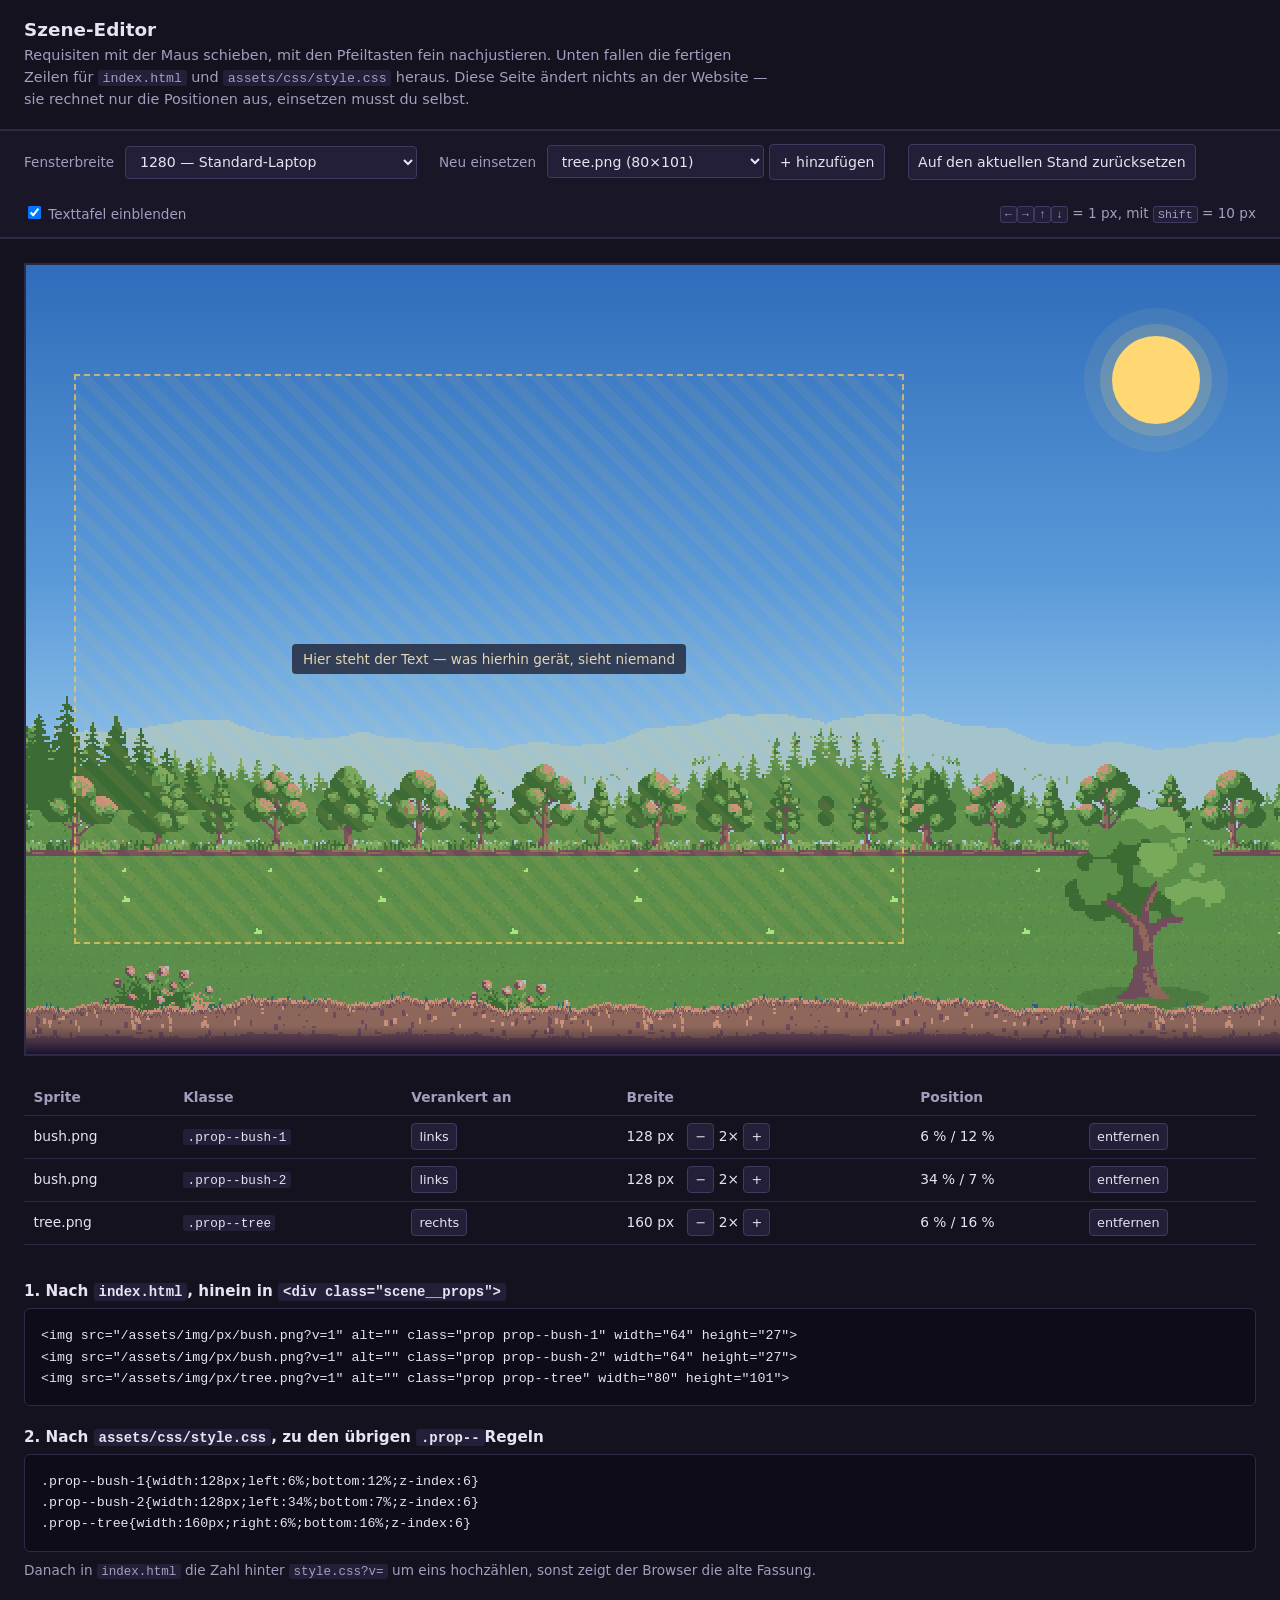
==== commit db557133: "Teich als Tag-Sprite, Texttafel im Editor sichtbar teich.png aus dem vorhandenen Rohmaterial: Rand w" ====
--- a/tools/szene-editor.html
+++ b/tools/szene-editor.html
@@ -37,6 +37,20 @@
   .griff.aktiv{outline:2px solid #f0c860;cursor:grabbing}
   .griff img{display:block;width:100%;height:auto;
              image-rendering:pixelated;image-rendering:crisp-edges;pointer-events:none}
+
+  /* Umriss der Texttafel. Nur eine Markierung, kein echtes Element der Seite. */
+  .tafel-platz{
+    position:absolute;top:50%;transform:translateY(-50%);z-index:40;
+    max-width:830px;width:calc(100% - 2.5rem);height:570px;
+    margin-inline:max(1.25rem,calc((100% - 1180px) / 2)) auto;
+    left:0;right:0;pointer-events:none;
+    border:2px dashed rgba(240,200,96,.75);
+    background:repeating-linear-gradient(45deg,rgba(240,200,96,.07) 0 10px,transparent 10px 20px);
+    display:flex;align-items:center;justify-content:center;
+  }
+  .tafel-platz span{font-size:.85rem;color:rgba(255,240,200,.85);
+    background:rgba(20,16,30,.7);padding:.3rem .7rem;border-radius:4px}
+  .tafel-platz.aus{display:none}
 
   .liste{padding:0 1.5rem 1rem}
   table{border-collapse:collapse;width:100%;font-size:.86rem}
@@ -80,6 +94,8 @@
     <button id="hinzu">+ hinzufügen</button>
   </span>
   <button id="reset">Auf den aktuellen Stand zurücksetzen</button>
+  <label style="cursor:pointer"><input type="checkbox" id="tafel" checked>
+    Texttafel einblenden</label>
   <span style="margin-left:auto;color:#a49dbe;font-size:.85rem">
     <kbd>&larr;</kbd><kbd>&rarr;</kbd><kbd>&uarr;</kbd><kbd>&darr;</kbd>
     = 1&nbsp;px, mit <kbd>Shift</kbd> = 10&nbsp;px
@@ -102,6 +118,13 @@
         <div class="scene__ground"><div class="scene__props" id="props"></div></div>
         <div class="scene__vignette"></div>
       </div>
+      <!-- Platzhalter fuer die Texttafel. Ohne den platziert man blind gegen
+           den Bereich, in dem spaeter Name und Pitch stehen. Gleiche Masse
+           wie .hero__inner auf der Seite: max 830px breit, links buendig zur
+           Textspalte, senkrecht mittig. -->
+      <div class="tafel-platz" id="tafel-platz">
+        <span>Hier steht der Text — was hierhin gerät, sieht niemand</span>
+      </div>
     </section>
   </div>
 </div>
@@ -135,6 +158,7 @@
 var SPRITES = {
   'tree.png':       [80, 101],
   'bush.png':       [64, 27],
+  'teich.png':      [153, 64],
   'cloud.png':      [29, 16],
   'cloud-small.png':[30, 18]
 };
@@ -291,6 +315,10 @@
   zeichnen();
 });
 
+document.getElementById('tafel').addEventListener('change', function(e){
+  document.getElementById('tafel-platz').classList.toggle('aus', !e.target.checked);
+});
+
 document.getElementById('reset').addEventListener('click', function(){
   requisiten = START.map(function(r){ return Object.assign({}, r); });
   gewaehlt = null;
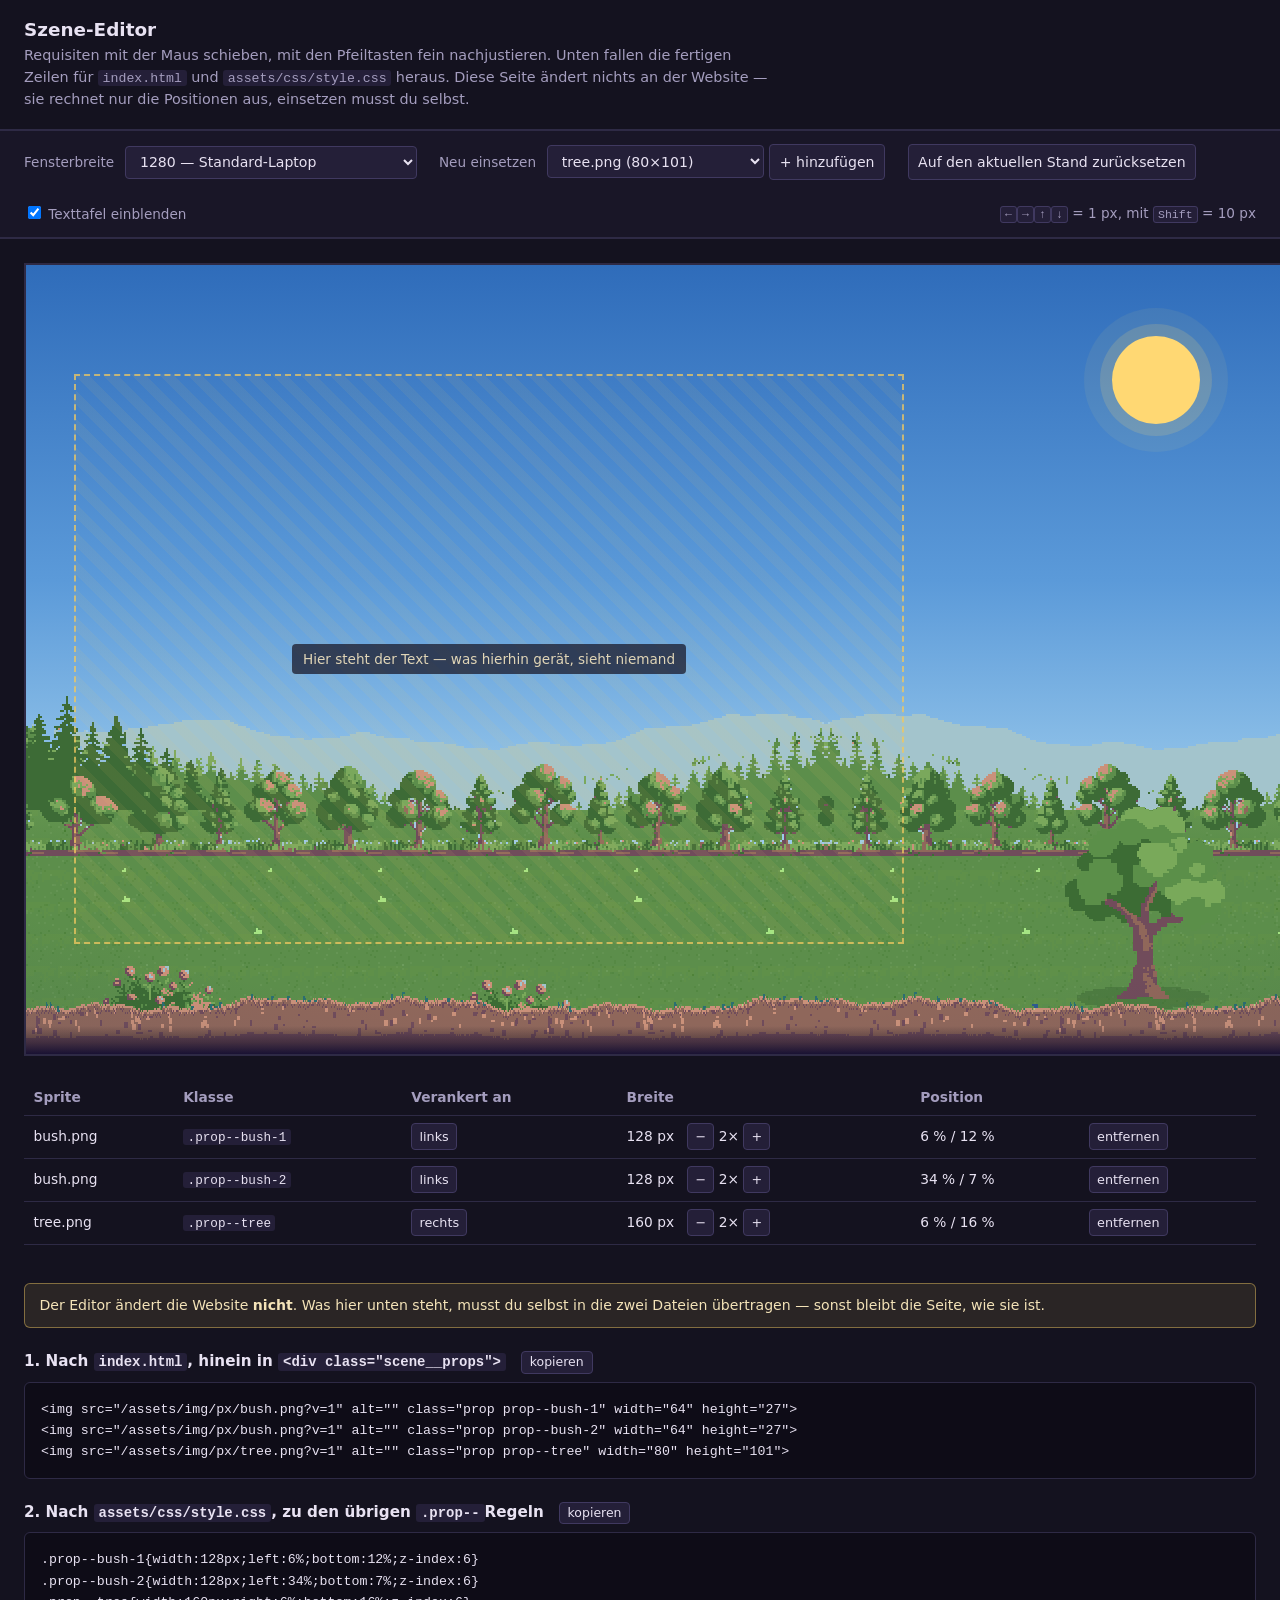
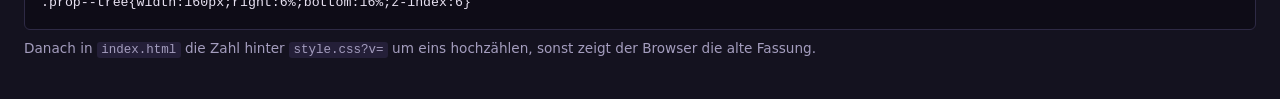
==== commit 6ab69503: "Editor: Kopierknoepfe und deutlicher Hinweis Der Editor rechnet nur, er schreibt nichts in die Seite" ====
--- a/tools/szene-editor.html
+++ b/tools/szene-editor.html
@@ -65,6 +65,10 @@
       padding:1rem;overflow-x:auto;font-size:.83rem;line-height:1.6;margin:0;
       white-space:pre-wrap;word-break:break-all}
   .hinweis{color:#a49dbe;font-size:.85rem;margin:.5rem 0 0}
+  .warnung{margin:1.4rem 0 0;padding:.7rem .9rem;border-radius:6px;font-size:.88rem;
+    background:rgba(240,200,96,.10);border:1px solid rgba(240,200,96,.45);color:#f4e3b8}
+  .kopieren{margin-left:.6rem;font-size:.78rem;padding:.2rem .5rem;font-weight:400}
+  .kopieren.fertig{background:#2a7d52;border-color:#2a7d52;color:#eafff4}
   kbd{background:#241f38;border:1px solid #403960;border-radius:3px;
       padding:.05em .35em;font-size:.85em}
 </style>
@@ -140,10 +144,16 @@
 </div>
 
 <div class="ausgabe">
-  <h2>1. Nach <code>index.html</code>, hinein in <code>&lt;div class="scene__props"&gt;</code></h2>
+  <p class="warnung">Der Editor ändert die Website <strong>nicht</strong>. Was
+     hier unten steht, musst du selbst in die zwei Dateien übertragen — sonst
+     bleibt die Seite, wie sie ist.</p>
+
+  <h2>1. Nach <code>index.html</code>, hinein in <code>&lt;div class="scene__props"&gt;</code>
+      <button class="kopieren" data-ziel="html-aus">kopieren</button></h2>
   <pre id="html-aus"></pre>
 
-  <h2>2. Nach <code>assets/css/style.css</code>, zu den übrigen <code>.prop--</code>Regeln</h2>
+  <h2>2. Nach <code>assets/css/style.css</code>, zu den übrigen <code>.prop--</code>Regeln
+      <button class="kopieren" data-ziel="css-aus">kopieren</button></h2>
   <pre id="css-aus"></pre>
 
   <p class="hinweis">Danach in <code>index.html</code> die Zahl hinter
@@ -315,6 +325,17 @@
   zeichnen();
 });
 
+Array.prototype.forEach.call(document.querySelectorAll('.kopieren'), function(b){
+  b.addEventListener('click', function(){
+    var text = document.getElementById(b.dataset.ziel).textContent;
+    navigator.clipboard.writeText(text).then(function(){
+      b.textContent = 'kopiert';
+      b.classList.add('fertig');
+      setTimeout(function(){ b.textContent = 'kopieren'; b.classList.remove('fertig'); }, 1600);
+    });
+  });
+});
+
 document.getElementById('tafel').addEventListener('change', function(e){
   document.getElementById('tafel-platz').classList.toggle('aus', !e.target.checked);
 });
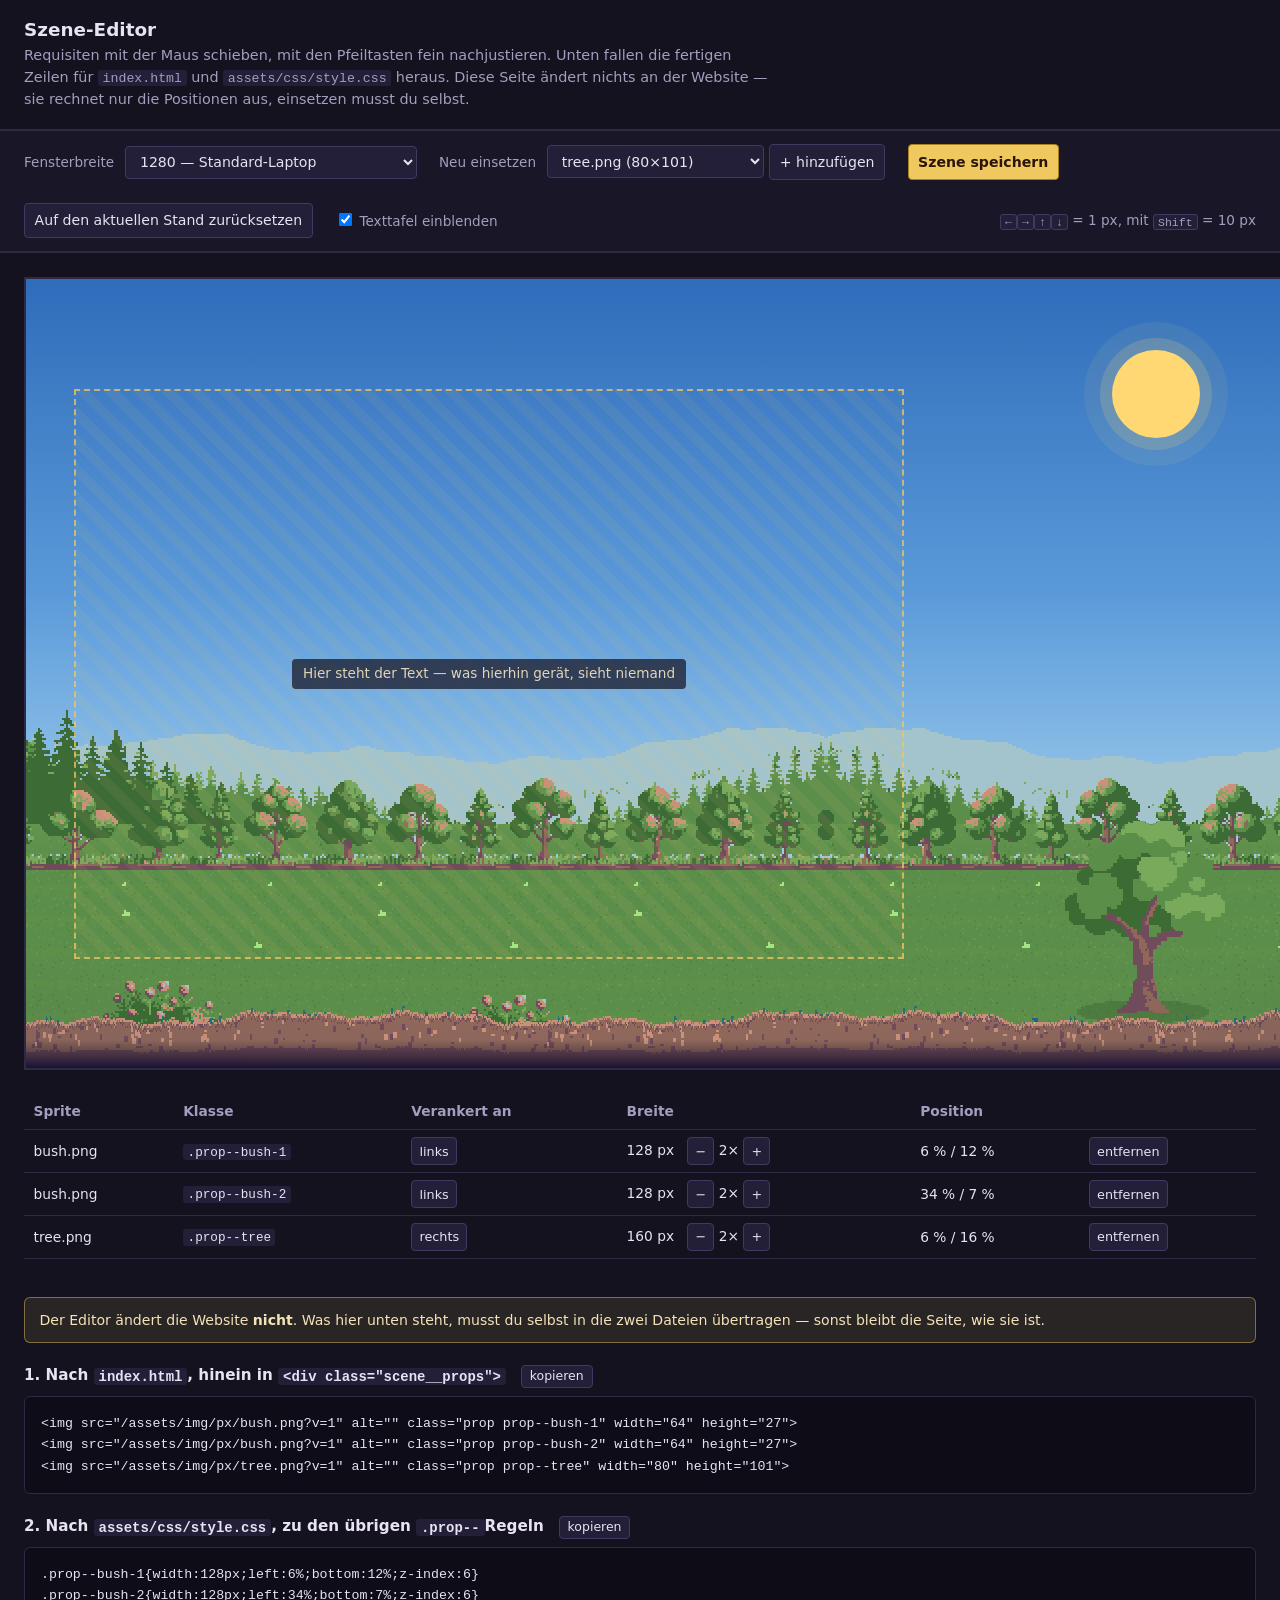
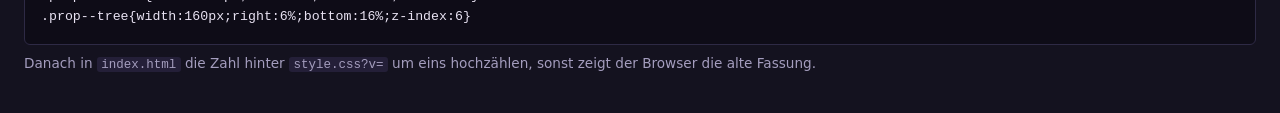
==== commit 03488cbf: "Pickendes Huhn, Schatten unter Weide und Turm, Uebernahme-Skript Huhn: mit PixelLab erzeugt und anim" ====
--- a/tools/szene-editor.html
+++ b/tools/szene-editor.html
@@ -3,6 +3,11 @@
 <head>
 <meta charset="utf-8">
 <meta name="viewport" content="width=device-width,initial-scale=1">
+<!-- Werkzeugseite, die sich staendig aendert: nie zwischenspeichern. Sonst
+     sieht man nach dem Eintragen neuer Sprites weiter die alte Liste und
+     sucht den Fehler an der falschen Stelle. -->
+<meta http-equiv="Cache-Control" content="no-store, no-cache, must-revalidate">
+<meta http-equiv="Pragma" content="no-cache">
 <title>Szene-Editor — Requisiten setzen</title>
 
 <!-- Die echte Seiten-CSS. Dadurch sieht die Vorschau unten exakt so aus wie
@@ -77,6 +82,10 @@
 
 <div class="kopf">
   <h1>Szene-Editor</h1>
+  <p id="pfad-warnung" style="display:none;color:#ffb4a2;font-weight:600">
+     Diese Seite wurde als Datei geöffnet, nicht über den Server. Die Sprites
+     können so nicht geladen werden. Starte <code>python -m http.server 5173</code>
+     im Projektordner und rufe <code>http://localhost:5173/tools/szene-editor.html</code> auf.</p>
   <p>Requisiten mit der Maus schieben, mit den Pfeiltasten fein nachjustieren.
      Unten fallen die fertigen Zeilen für <code>index.html</code> und
      <code>assets/css/style.css</code> heraus. Diese Seite ändert nichts an der
@@ -97,6 +106,8 @@
     <select id="neu"></select>
     <button id="hinzu">+ hinzufügen</button>
   </span>
+  <button id="speichern" style="background:#f0c860;color:#2a1408;border-color:#a8801f;font-weight:600">
+    Szene speichern</button>
   <button id="reset">Auf den aktuellen Stand zurücksetzen</button>
   <label style="cursor:pointer"><input type="checkbox" id="tafel" checked>
     Texttafel einblenden</label>
@@ -169,6 +180,13 @@
   'tree.png':       [80, 101],
   'bush.png':       [64, 27],
   'teich.png':      [153, 64],
+  'bush1.png':      [45, 41],
+  'bush2.png':      [58, 27],
+  'flower1.png':    [23, 27],
+  'tree2.png':      [86, 96],
+  /* Der Turm ist mit 242px nativ mehr als doppelt so hoch wie alles andere.
+     Bei 2x waeren das 484px und er sprengt die 280px hohe Bodenzone. */
+  'tower.png':      [97, 242],
   'cloud.png':      [29, 16],
   'cloud-small.png':[30, 18]
 };
@@ -179,6 +197,12 @@
   {datei:'bush.png', klasse:'prop--bush-2', anker:'left',  x:34, y:7,  faktor:2},
   {datei:'tree.png', klasse:'prop--tree',   anker:'right', x:6,  y:16, faktor:2}
 ];
+
+/* Ohne Server laufen die absoluten Pfade (/assets/...) ins Leere. Statt einer
+   leeren Wiese lieber sagen, was los ist. */
+if (location.protocol === 'file:') {
+  document.getElementById('pfad-warnung').style.display = 'block';
+}
 
 var requisiten = [];
 var gewaehlt = null;
@@ -325,6 +349,18 @@
   zeichnen();
 });
 
+/* Speichert die Aufstellung als szene.json. tools/szene-anwenden.py traegt sie
+   danach in index.html und style.css ein - damit entfaellt das Kopieren von
+   Hand, an dem es bisher jedes Mal haengen geblieben ist. */
+document.getElementById('speichern').addEventListener('click', function(){
+  var blob = new Blob([JSON.stringify(requisiten, null, 2)], {type:'application/json'});
+  var a = document.createElement('a');
+  a.href = URL.createObjectURL(blob);
+  a.download = 'szene.json';
+  a.click();
+  URL.revokeObjectURL(a.href);
+});
+
 Array.prototype.forEach.call(document.querySelectorAll('.kopieren'), function(b){
   b.addEventListener('click', function(){
     var text = document.getElementById(b.dataset.ziel).textContent;
--- a/assets/css/style.css
+++ b/assets/css/style.css
@@ -292,11 +292,36 @@
 /* Requisiten auf der Wiese. Alles in doppelter Pixelgroesse und in
    Seitenansicht — dieselbe Regel wie fuer die Baender. */
 .prop{position:absolute;image-rendering:pixelated;image-rendering:crisp-edges}
-/* Der Baum steht rechts ausserhalb der Textspalte. 160px = 2x seine 80px. */
+/* Zwischen den beiden Markierungen schreibt tools/szene-anwenden.py. Wer hier
+   von Hand etwas eintraegt, verliert es beim naechsten Durchlauf. Alles, was
+   bleiben soll — Medienabfragen etwa —, gehoert unterhalb der Endmarkierung. */
+/* REQUISITEN ANFANG */
+.prop--bush-1{width:128px;left:6%;bottom:12%;z-index:6}
+.prop--bush-2{width:128px;left:34%;bottom:7%;z-index:6}
 .prop--tree{width:160px;right:6%;bottom:16%;z-index:6}
-.prop--bush{width:128px;z-index:6}
-.prop--bush-1{left:6%;bottom:12%}
-.prop--bush-2{left:34%;bottom:7%}
+/* REQUISITEN ENDE */
+
+/* Das Huhn ist kein gewoehnliches Bild, sondern ein Streifen aus neun
+   Einzelbildern, den CSS durchschaltet — dieselbe Technik wie beim Begleiter
+   am unteren Rand. steps(9) springt von Bild zu Bild statt weich zu
+   ueberblenden; alles andere waere bei Pixelgrafik falsch.
+   Es steht bewusst ausserhalb der Markierungen, damit szene-anwenden.py es
+   nicht ueberschreibt. */
+.prop--chicken{
+  width:80px;height:72px;                  /* 2x von 40x36 */
+  background-image:url('/assets/img/px/chicken.png?v=1');
+  background-size:720px 72px;              /* 9 Bilder a 80px */
+  background-repeat:no-repeat;
+  image-rendering:pixelated;image-rendering:crisp-edges;
+  animation:huhn 1.4s steps(9) infinite;
+  z-index:7;                               /* vor dem Turm, nicht dahinter */
+}
+@keyframes huhn{from{background-position:0 0}to{background-position:-720px 0}}
+/* Gespiegelt, falls es einmal andersherum schauen soll */
+.prop--chicken.is-west{transform:scaleX(-1)}
+/* Position: vor dem Turm, etwas tiefer — dadurch wirkt es naeher am Betrachter */
+.prop--chicken{right:14%;bottom:9%}
+@media (max-width:1000px){.prop--chicken{display:none}}
 /* Unter 1180 px wird es rechts eng, unter 1000 px steht der Baum hinter der
    Tafel — dann weicht er, wie der Begleiter auch. */
 /* Nur naeher an den Rand ruecken, Breite unveraendert: 132px waeren 1.65x
@@ -872,6 +897,7 @@
     transition-duration:.001ms!important}
   .reveal{opacity:1;transform:none}
   .cloud,.ember{animation:none}
+  .prop--chicken{animation:none}
   .cloud--1{left:12%}.cloud--2{left:48%}.cloud--3{left:72%}
   .spark{display:none}
   .buddy{display:none}
